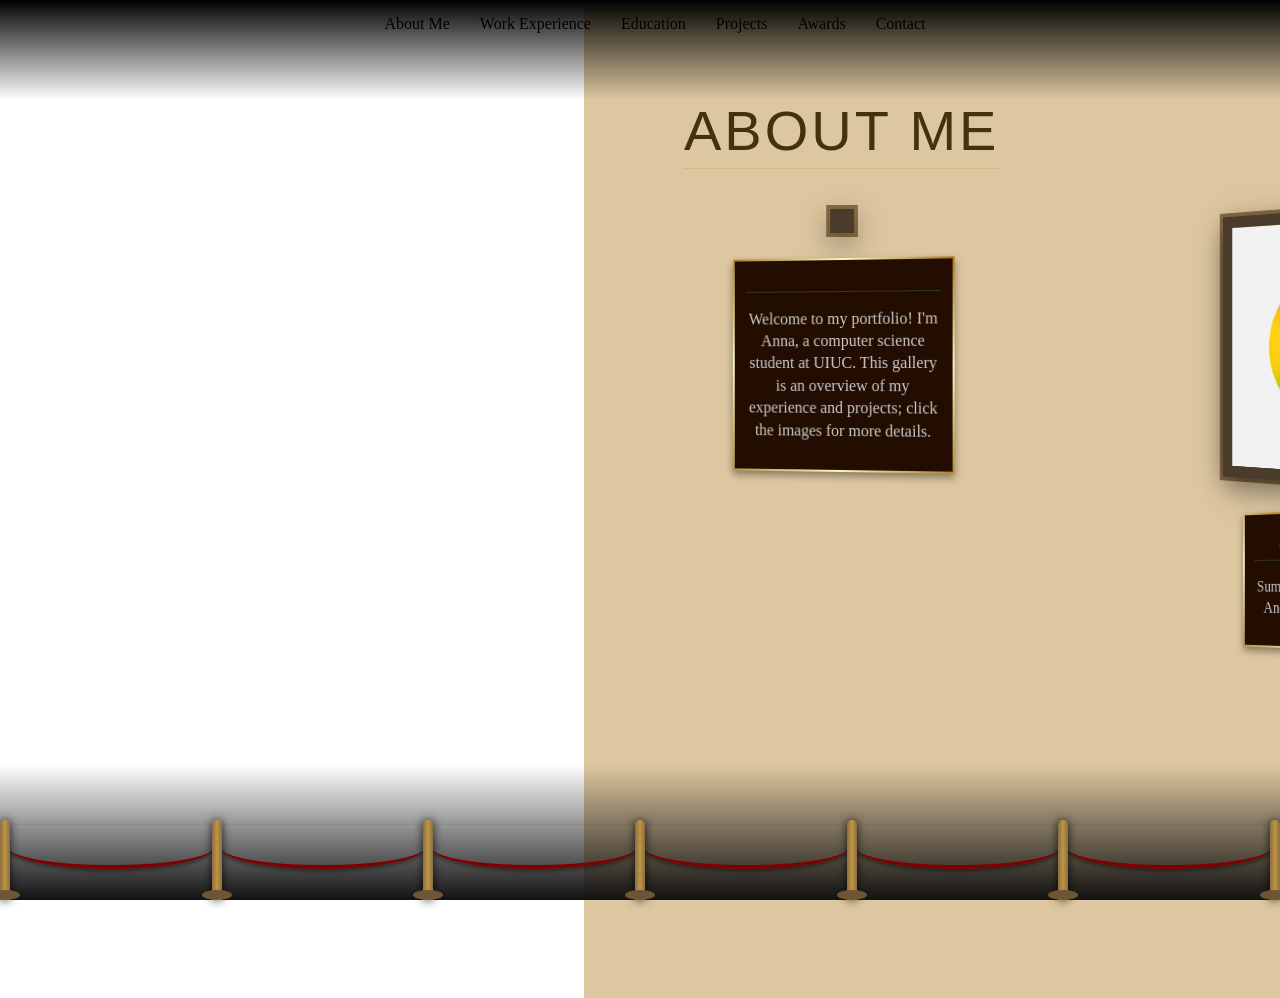
==== index.html @ 4bb99363 "fixed deleted nav bar" ====
<!DOCTYPE html>
<html lang="en">
<head>
    <meta charset="UTF-8">
    <meta name="viewport" content="width=device-width, initial-scale=1.0">
    <title>The Gallery Portfolio</title>
    <style>
        :root {
            /* Monochromatic Wall Color */
            --wall-color: #ddc7a0;
            --floor-color: #2c1900;
            --frame-gold: #bf953f;
            --rope-red: #800000; /* This is now the dynamic variable */
            --text-gold: #332200;
        }

        /* Custom cursor*/
        /* * {
            box-sizing: border-box;
            margin: 0;
            padding: 0;
            cursor: url('src/brush.png') 0 0, auto !important;
        } */

        nav {
            position: fixed;
            top: 0;
            left: 0;
            width: 100%;
            background: linear-gradient(to bottom, rgba(0,0,0,1), transparent);
            padding: 15px;
            z-index: 1000;
            display: flex;
            justify-content: center;
            gap: 30px;
            height: 70px;
        }

        nav a:hover {
            background: radial-gradient(
                ellipse at center, 
                rgba(255, 215, 0, 0.5) 0%, 
                rgba(212, 175, 55, 0.15) 45%, 
                transparent 70%
            );
            transform: scale(1.05);
            opacity: 1;
            border-radius: 50px; 
        }

        /* --- Main Gallery Container --- */
        #gallery-track {
            display: flex;
            flex-direction: row;
            height: 100vh;
            width: max-content; 
            padding-left: 45vw;
            padding-right: 45vw;
        }

        /* --- Section Styling --- */
        .gallery-section {
            display: flex;
            flex-direction: column;
            justify-content: flex-start; 
            align-items: center; 
            
            position: relative;
            padding: 0 100px;
            padding-top: 90px; 
            
            /* UPDATED: Removed gradient for flat monochrome look */
            background-color: var(--wall-color);
            
            height: 100%;
        }

        /* TITLE STYLING */
        .section-floating-title {
            position: relative; 
            margin-bottom: 40px; 
            
            font-size: 3.5rem;
            color: var(--text-gold);
            /* text-shadow: 0 4px 10px rgba(0,0,0,0.9); */
            font-family: 'Impact', sans-serif;
            text-transform: uppercase;
            white-space: nowrap;
            letter-spacing: 3px;
            
            z-index: 2; 
            pointer-events: none;
            opacity: 0.9;
            border-bottom: 1px solid rgba(191, 149, 63, 0.3);
            padding-bottom: 5px;
            flex-shrink: 0; 
        }

        /* --- The Art Piece Container --- */
        .art-group {
            display: flex;
            gap: 120px; 
            position: relative;
            z-index: 1; 
            align-items: flex-start; 
            height: 100%;
        }

        .art-piece {
            display: flex;
            flex-direction: column;
            align-items: center;
            position: relative;
            width: auto; 
            min-width: 220px;
        }

        /* Frame Styling */
        .frame {
            display: inline-block;
            border: 12px solid #4a3b2a; 
            box-shadow: 
                inset 0 0 20px rgba(0,0,0,0.8), 
                0 10px 30px rgba(0,0,0,0.5),   
                0 0 0 4px #8a6e45;            
            background-color: #000;
            /* cursor: pointer; */
            position: relative;
            transform-style: preserve-3d;
            will-change: transform;
            transform: perspective(1000px) rotateY(var(--rot, 0deg));
            transition: transform 0.1s linear; 
        }

        .frame:hover {
            transform: perspective(1000px) rotateY(var(--rot, 0deg)) scale(1.05);
            box-shadow: 0 20px 50px #bf953f, 0 0 0 4px #bf953f; 
            transition: transform 0.3s ease;
        }

        .frame img {
            display: block;
            max-height: 28vh; 
            width: auto;
            max-width: 100%;
            object-fit: cover;
            -webkit-user-drag: none;
        }

        /* Lighting Effect */
        .frame::after {
            content: '';
            position: absolute;
            top: 0; left: 0; right: 0; bottom: 0;
            background: radial-gradient(circle at 50% 30%, rgba(255,255,255,0.1), transparent 70%);
            pointer-events: none;
        }

        /* Plaque Styling */
        .plaque {
            margin-top: 25px;
            background: linear-gradient(45deg, #bf953f, #fcf6ba, #b38728, #fbf5b7, #aa771c);
            padding: 2px;
            width: 220px; 
            box-shadow: 0 4px 8px rgba(0,0,0,0.4);
            transform: perspective(1000px) rotateY(var(--rot, 0deg)); 
            white-space: normal; 
            max-height: 35vh;
            overflow-y: auto;
            scrollbar-width: none; 
        }

        .plaque-inner {
            background-color: #230c00;
            padding: 12px;
            text-align: center;
            min-height: 100%;
        }

        .plaque h3 {
            font-size: 0.85rem;
            color: #d4af37;
            margin-bottom: 8px;
            letter-spacing: 1px;
            border-bottom: 1px solid #333;
            padding-bottom: 5px;
        }

        .plaque p {
            font-size: 1rem;
            color: #ccc;
            line-height: 1.4;
        }

        /* --- Stanchions (Rope Barrier) --- */
        .stanchion-barrier {
            position: fixed;
            bottom: 0;
            left: 0;
            width: 100%;
            height: 15vh; 
            pointer-events: none;
            z-index: 100; 
            background: linear-gradient(to top, #111, transparent);
        }
        
        .rope-container {
            position: absolute;
            bottom: 0;
            left: 0;
            width: 100%;
            height: 100px;
            display: flex;
            justify-content: space-around;
        }

        .post {
            width: 10px;
            height: 80px;
            background: linear-gradient(to right, #8a6e45, #bf953f, #8a6e45);
            margin-top: auto;
            position: relative;
            border-radius: 5px 5px 0 0;
            box-shadow: 0 0 10px rgba(0,0,0,0.8);
        }

        .post::before {
            content: '';
            position: absolute;
            bottom: 0;
            left: -10px;
            width: 30px;
            height: 10px;
            background: #6e5635;
            border-radius: 50%;
        }

        .rope {
            flex-grow: 1;
            height: 40px;
            border-bottom: 4px solid var(--rope-red);
            border-radius: 0 0 50% 50%;
            margin: 0 -2px;
            margin-top: 25px;
            box-shadow: 0 2px 4px rgba(0,0,0,0.5);
            
            transition: border-bottom-color 0.8s ease; 
        }

        .click-hint {
            position: absolute;
            top: -40px;
            background: var(--text-gold);
            color: #ffcc32;
            padding: 5px 12px;
            border-radius: 4px;
            font-size: 0.8rem;
            font-weight: bold;
            text-transform: uppercase;
            box-shadow: 0 4px 15px rgba(0,0,0,0.5);
            white-space: nowrap;
            z-index: 10;
            pointer-events: none;
            animation: bounce 2s infinite;
            opacity: 0;
            transition: opacity 0.8s ease;
            pointer-events: none;
        }

        .click-hint.show {
            opacity: 1;
        }

         
        /* Tip: A little bounce to catch the eye */
        @keyframes bounce {
            0%, 20%, 50%, 80%, 100% {transform: translateY(0);}
            40% {transform: translateY(-10px);}
            60% {transform: translateY(-5px);}
        }

        .fade-out {
            opacity: 0 !important;
        }

    </style>
</head>
<body>

    <nav id="navbar"></nav>

    <div id="gallery-track"></div>

    <div class="stanchion-barrier">
        <div class="rope-container">
            <div class="post"></div><div class="rope"></div>
            <div class="post"></div><div class="rope"></div>
            <div class="post"></div><div class="rope"></div>
            <div class="post"></div><div class="rope"></div>
            <div class="post"></div><div class="rope"></div>
            <div class="post"></div><div class="rope"></div>
            <div class="post"></div>
        </div>
    </div>

<script>
        // DATA CONFIGURATION
        const galleryData = [
            {
                id: 'About me',
                title: 'About Me',
                ropeColor: '#800000',
                items: [
                    { 
                        src: 'src/anna.png', 
                        title: '', 
                        details: 'Welcome to my portfolio! I\'m Anna, a computer science student at UIUC. This gallery is an overview of my experience and projects; click the images for more details.',
                        link: '../index.html' 
                    },
                ]
            },
            {
                id: 'Work',
                title: 'Work Experience',
                ropeColor: '#1e3f66',
                items: [
                    { 
                        src: 'src/google.png', 
                        title: 'Google ASDI Intern', 
                        details: 'Summer 2025. Kotlin, Linux, Android, Jetpack Compose',
                        link: 'work.html#google'
                    },
                    { 
                        src: 'src/luc.png', 
                        title: 'Loyola University Research Intern', 
                        details: 'Summers 2022 and 2024. Python, Linux, Flask, HTML/CSS/JS, Pandas, Git', 
                        link: 'work.html#luc'
                    },
                    { 
                        src: 'src/eths.png', 
                        title: 'Chrome Support Intern', 
                        details: '2021-2024. Chromebook repair, customer service.', 
                        link: 'work.html#chrome'
                    }
                ]
            },
            {
                id: 'Education',
                title: 'Education',
                ropeColor: '#2e8b57', 
                items: [
                    { 
                        src: 'src/siebel.png', 
                        title: 'University of Illinois Urbana-Champaign', 
                        details: 'Expected Graduation May 2028. 3.93 GPA. Relevant courses: Data Structures, Statistics, Linear Algebra, Calculus.', 
                        link: 'education.html#uiuc'
                    },
                    { 
                        src: 'src/eths.png', 
                        title: 'Evanston Township High School', 
                        details: '4.0 GPA. Relevant classes: Computer Science, Cybersecurity, Robotics, Calculus.', 
                        link: 'education.html#eths'
                    }
                ]
            },
            {
                id: 'Projects',
                title: 'Projects',
                ropeColor: '#800080', 
                items: [
                    { 
                        src: 'src/cc.png', 
                        title: 'Google Calling Card', 
                        details: 'Intern Project. Kotlin, Jetpack Compose, Design Docs, Data Services, State Management.', 
                        link: 'projects.html#google'
                    },
                    { 
                        src: 'src/photostrip.png', 
                        title: 'pAInt me a picture photobooth', 
                        details: 'Project for UIUC\'s annual engineering fair on behalf of Alpha Omega Epsilon. Python, Streamlit, Vertex API.', 
                        link: 'projects.html#photobooth'
                    },
                    { 
                        src: 'src/louvre.png', 
                        title: 'Louvre CTF Challenge', 
                        details: 'Group project for a course. Python, Flask, Linux, Git.', 
                        link: 'projects.html#ctf'
                    },
                    { 
                        src: 'src/vxv.png', 
                        title: 'HSHacks Winning Submission', 
                        details: 'Hackathon project. HTML, CSS, JS, Google Apps Script.', 
                        link: 'projects.html#hshacks'
                    },
                    { 
                        src: 'src/beans.png', 
                        title: 'Castor Bean Counter', 
                        details: 'Project in collaboration with a nonprofit. Python, various LLM APIs, Google Sheets scripts', 
                        link: 'projects.html#beans'
                    },
                    { 
                        src: 'src/asgard.png', 
                        title: 'Asgard', 
                        details: 'Project for my Loyola Chicago research internship. Python, Flask, HTML, CSS, JS.', 
                        link: 'projects.html#asgard'
                    },
                    { 
                        src: 'src/124.png', 
                        title: 'CS 124 Project', 
                        details: 'Project for my intro CS course. Kotlin, Android Studio.', 
                        link: 'projects.html#124'
                    },
                    { 
                        src: 'src/128.png', 
                        title: 'CS 128 Projects', 
                        details: 'Projects for my intro CS II course. C++.', 
                        link: 'projects.html#128'
                    },
                    { 
                        src: 'src/maze.gif', 
                        title: 'CS 225 Projects', 
                        details: 'Projects for my data structures course. C++.', 
                        link: 'projects.html#225'
                    },
                    { 
                        src: 'src/evolution.gif', 
                        title: 'AI Projects', 
                        details: 'Solo projects for fun. Python.', 
                        link: 'projects.html#ai'
                    }
                ]
            },
            
            {
                id: 'Awards',
                title: 'Awards',
                ropeColor: '#FFFF00', 
                items: [
                    { 
                        src: 'src/nmsc.png', 
                        title: 'National Merit Scholar', 
                        details: 'Awarded to ~0.5% of high school seniors each year', 
                        link: 'awards.html#nmsc'
                    },
                    { 
                        src: 'src/grainger.png', 
                        title: 'James Scholar', 
                        details: 'Selected for the Honors Program within UIUC\'s Grainger College of Engineering.', 
                        link: 'awards.html#james'
                    },
                    { 
                        src: 'src/NCSF.png', 
                        title: 'National Cyber Scholar with Honors', 
                        details: 'National award for cybersecurity talent.', 
                        link: 'awards.html#cyberscholar'
                    },
                    { 
                        src: 'src/vxv.png', 
                        title: 'HsHacks Winner', 
                        details: 'Won a hackathon.', 
                        link: 'awards.html#hshacks'
                    },
                    { 
                        src: 'src/iss.png', 
                        title: 'Illinois State Scholar', 
                        details: 'Selected as an Illinois State Scholar.', 
                        link: 'awards.html#iss'
                    },
                    { 
                        src: 'src/grainger.png', 
                        title: 'Matthews Scholar', 
                        details: 'A UIUC award and scholarship awarded to incoming students.', 
                        link: 'awards.html#ms'
                    },
                    { 
                        src: 'src/desmos.png', 
                        title: 'Desmos Global Graphing Art Contest Finalist', 
                        details: 'Selected out of 10,000 entries for my blending of math and art.', 
                        link: 'awards.html#desmos'
                    },
                    { 
                        src: 'src/naqt.png', 
                        title: 'Social Science and Art History Knowledge', 
                        details: 'Ranked top 20 in the country for social science and visual art by National Academic Quiz Tournaments.', 
                        link: 'awards.html#naqt'
                    },
                ]
            },
            {
                id: 'Contact',
                title: 'Contact',
                ropeColor: '#FF5F05',
                items: [
                    { 
                        src: 'src/email.png',
                        title: 'Email', 
                        details: 'Feel free to reach out for opportunities or collaborations at annacg4@illinois.edu', 
                        link: 'mailto:annacg4@illinois.edu' 
                    },
                    { 
                        src: 'src/linkedin.png',
                        title: 'LinkedIn', 
                        details: 'Connect with me on LinkedIn!', 
                        link: 'https://www.linkedin.com/in/anna-grigorescu' 
                    }
                ]
            },
        ];

        // BUILDER LOGIC
        const track = document.getElementById('gallery-track');
        const navbar = document.getElementById('navbar');

        galleryData.forEach(section => {
            // Navbar Link
            const link = document.createElement('a');
            link.innerText = section.title;
            link.onclick = () => document.getElementById(section.id).scrollIntoView({ behavior: 'smooth' });
            navbar.appendChild(link);

            // Section Container
            const sectionDiv = document.createElement('div');
            sectionDiv.className = 'gallery-section';
            sectionDiv.id = section.id;

            // Title
            const floatTitle = document.createElement('div');
            floatTitle.className = 'section-floating-title';
            floatTitle.innerText = section.title;
            sectionDiv.appendChild(floatTitle);

            // Art Container
            const artGroup = document.createElement('div');
            artGroup.className = 'art-group';
            section.items.forEach((item, index) => {
                const artPiece = document.createElement('div');
                artPiece.className = 'art-piece';

                const isExternal = item.link.startsWith('http') || item.link.startsWith('mailto');
                const finalHref = isExternal ? item.link : `details/${item.link}`;
                const target = isExternal ? 'target="_blank"' : '';

                let hintHTML = '';
                if (section.id !== 'About me' && section.id !== 'Contact' && index === 0) {
                    hintHTML = `<div class="click-hint section-hint">Click for details!</div>`;
                }

                artPiece.innerHTML = `
                    <a href="${finalHref}" ${target} class="frame">
                        ${hintHTML}
                        <img src="${item.src}" alt="${item.title}">
                    </a>
                    <div class="plaque">
                        <div class="plaque-inner">
                            <h3>${item.title}</h3>
                            <p>${item.details}</p>
                        </div>
                    </div>
                `;
                artGroup.appendChild(artPiece);
            });
            sectionDiv.appendChild(artGroup);
            track.appendChild(sectionDiv);
        });

        // 3D TILT & COLOR CHANGE ANIMATION LOOP
        function animateGallery() {
            const tiltElements = document.querySelectorAll('.frame, .plaque');
            const sections = document.querySelectorAll('.gallery-section');
            const center = window.innerWidth / 2;

            // 1. Handle Tilt
            tiltElements.forEach(el => {
                const rect = el.getBoundingClientRect();
                const elCenter = rect.left + rect.width / 2;
                const dist = elCenter - center;
                
                let rotation = dist / 25;
                rotation = Math.max(-45, Math.min(45, rotation));
                const finalRot = rotation * -1;

                el.style.setProperty('--rot', `${finalRot}deg`);
            });

            // 2. Handle Rope Color Change
            sections.forEach(section => {
                const rect = section.getBoundingClientRect();
                if (rect.left <= center && rect.right >= center) {
                    const sectionData = galleryData.find(d => d.id === section.id);
                    if (sectionData && sectionData.ropeColor) {
                        document.documentElement.style.setProperty('--rope-red', sectionData.ropeColor);
                    }
                }
            });

            requestAnimationFrame(animateGallery);
        }

        animateGallery();

        let isScrolling;
        let fadeOutTimer; // New timer to handle the disappearance

        function handleHintVisibility() {
            const allHints = document.querySelectorAll('.section-hint');
            
            // 1. Hide everything immediately as soon as the user moves
            allHints.forEach(hint => hint.classList.remove('show'));
            
            window.clearTimeout(isScrolling);
            window.clearTimeout(fadeOutTimer); // Clear the disappearance timer

            // 2. Wait for the user to stop scrolling
            isScrolling = setTimeout(() => {
                const center = window.innerWidth / 2;
                const sections = document.querySelectorAll('.gallery-section');

                sections.forEach(section => {
                    const rect = section.getBoundingClientRect();
                    if (rect.left <= center && rect.right >= center) {
                        const hint = section.querySelector('.section-hint');
                        if (hint) {
                            // 3. Show the hint
                            hint.classList.add('show');

                            // 4. Set a timer to make it go away after 2.5 seconds
                            fadeOutTimer = setTimeout(() => {
                                hint.classList.remove('show');
                            }, 2500); 
                        }
                    }
                });
            }, 500); 
        }

        // Keep the event listener at the bottom
        window.addEventListener('scroll', handleHintVisibility, { passive: true });

    </script>
</body>
</html>
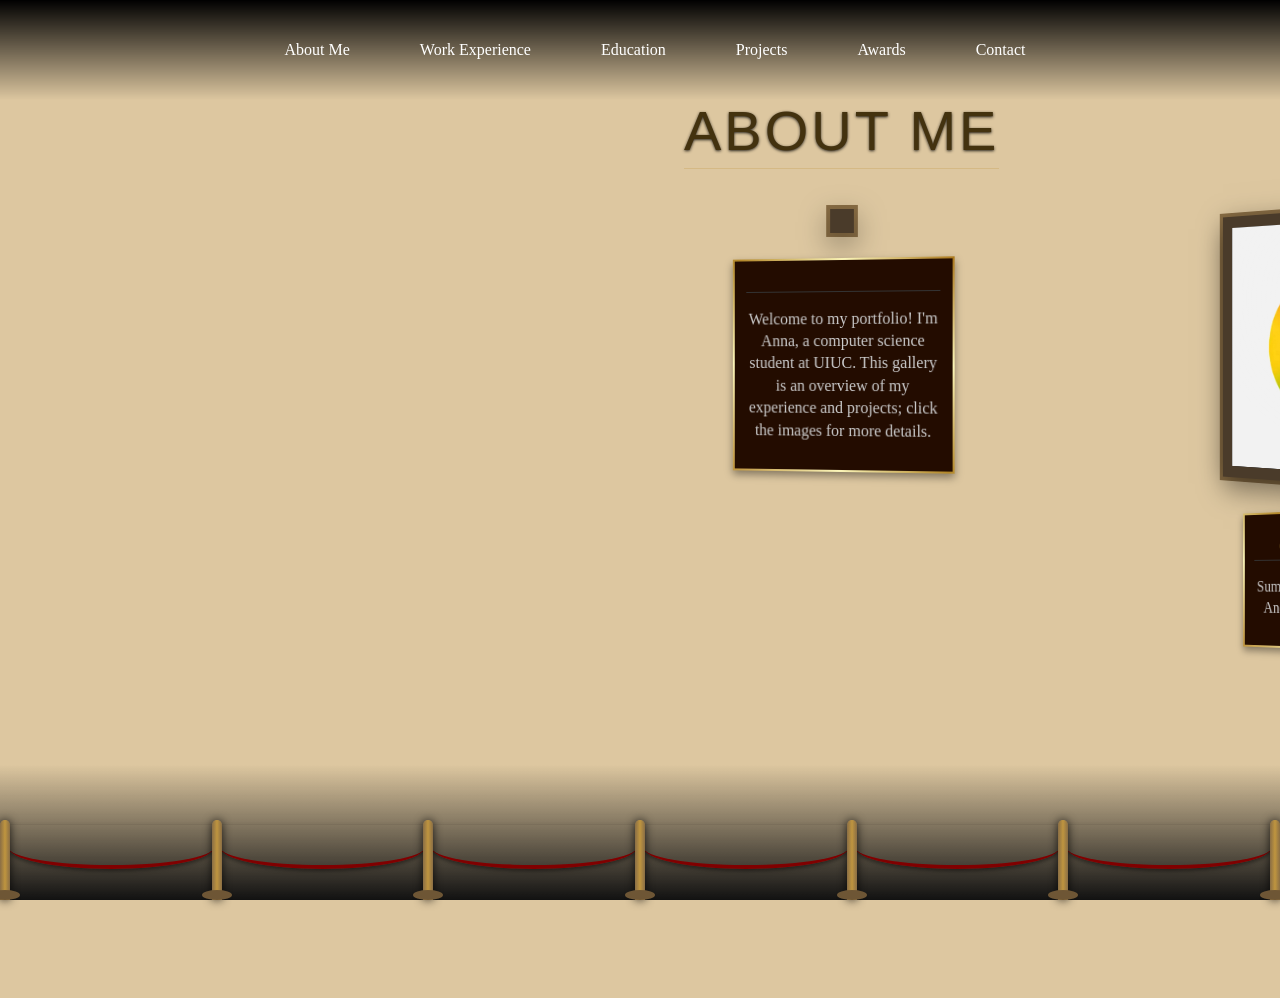
==== commit e6d2e76a: "Fixed background" ====
--- a/index.html
+++ b/index.html
@@ -3,24 +3,18 @@
 <head>
     <meta charset="UTF-8">
     <meta name="viewport" content="width=device-width, initial-scale=1.0">
-    <title>The Gallery Portfolio</title>
+    <title>Anna's Portfolio</title>
     <style>
         :root {
-            /* Monochromatic Wall Color */
             --wall-color: #ddc7a0;
             --floor-color: #2c1900;
             --frame-gold: #bf953f;
-            --rope-red: #800000; /* This is now the dynamic variable */
+            --rope-red: #800000;
             --text-gold: #332200;
         }
-
-        /* Custom cursor*/
-        /* * {
-            box-sizing: border-box;
-            margin: 0;
-            padding: 0;
-            cursor: url('src/brush.png') 0 0, auto !important;
-        } */
+        body, html {
+            background-color: var(--wall-color); 
+        }
 
         nav {
             position: fixed;
@@ -35,16 +29,29 @@
             gap: 30px;
             height: 70px;
         }
+        nav a {
+            text-decoration: none;
+            color: white;
+            
+            display: inline-flex;
+            align-items: center;
+            justify-content: center;
+            
+            /* 2. Add equal padding to define the hover area */
+            padding: 10px 20px;
+            
+            /* 3. Smooth transition for the effect */
+            transition: all 0.3s ease;
+        }
 
         nav a:hover {
             background: radial-gradient(
                 ellipse at center, 
-                rgba(255, 215, 0, 0.5) 0%, 
-                rgba(212, 175, 55, 0.15) 45%, 
+                rgba(255, 215, 0, 0.4) 0%, 
+                rgba(212, 175, 55, 0.1) 50%, 
                 transparent 70%
             );
             transform: scale(1.05);
-            opacity: 1;
             border-radius: 50px; 
         }
 
@@ -82,7 +89,7 @@
             
             font-size: 3.5rem;
             color: var(--text-gold);
-            /* text-shadow: 0 4px 10px rgba(0,0,0,0.9); */
+            text-shadow: 0 1px 3px rgba(0,0,0,0.9);
             font-family: 'Impact', sans-serif;
             text-transform: uppercase;
             white-space: nowrap;
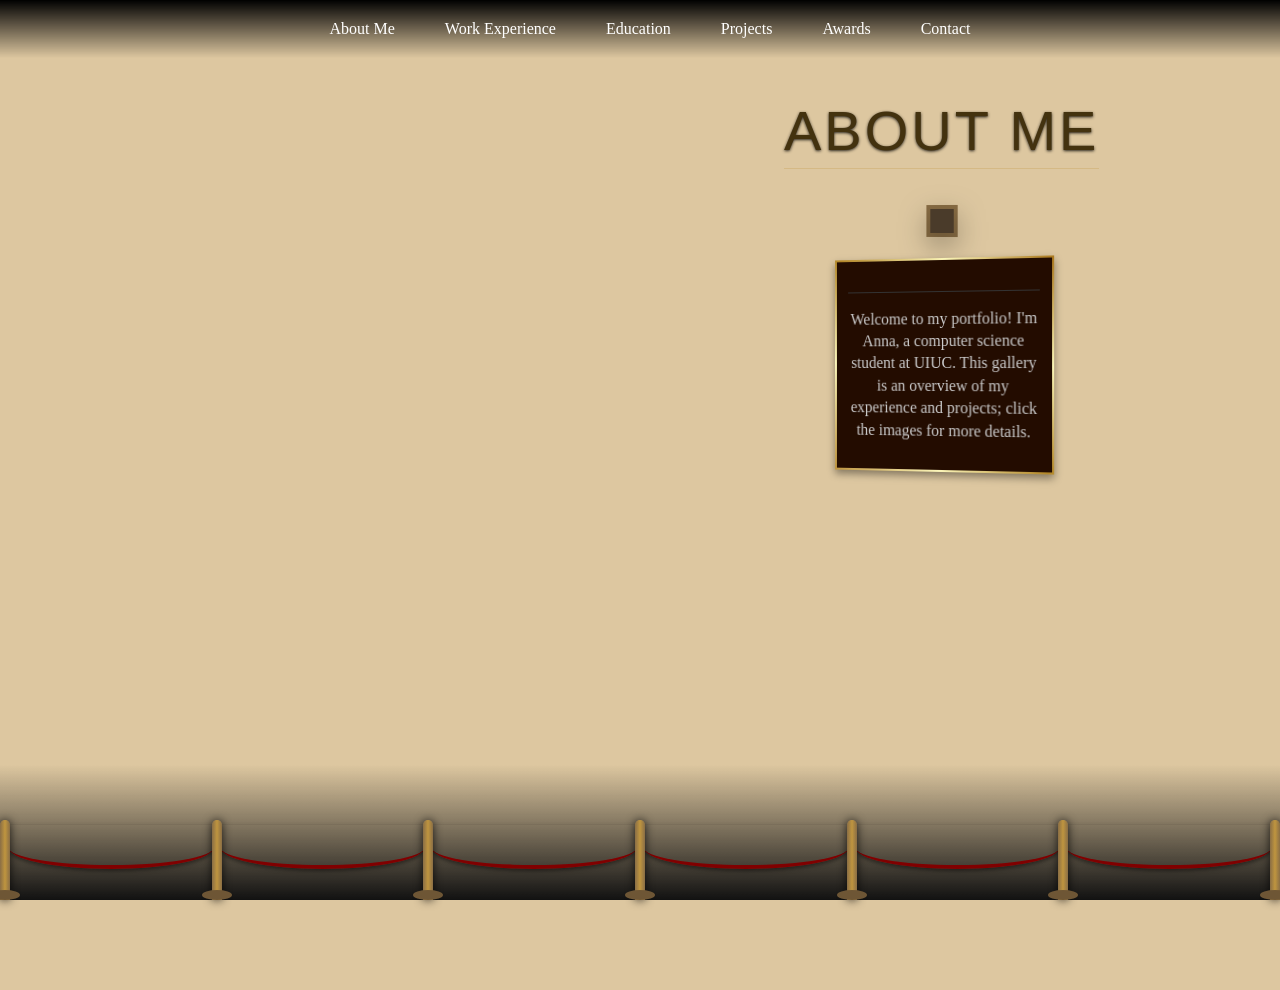
==== commit 281e2854: "Made mobile-friendly" ====
--- a/index.html
+++ b/index.html
@@ -13,21 +13,23 @@
             --text-gold: #332200;
         }
         body, html {
+            overflow-y: hidden;
             background-color: var(--wall-color); 
         }
 
         nav {
+            gap: 10px;
+            padding: 10px;
+            height: auto;
+            flex-wrap: wrap;
             position: fixed;
             top: 0;
             left: 0;
             width: 100%;
             background: linear-gradient(to bottom, rgba(0,0,0,1), transparent);
-            padding: 15px;
             z-index: 1000;
             display: flex;
             justify-content: center;
-            gap: 30px;
-            height: 70px;
         }
         nav a {
             text-decoration: none;
@@ -73,7 +75,7 @@
             align-items: center; 
             
             position: relative;
-            padding: 0 100px;
+            padding: 0 200px;
             padding-top: 90px; 
             
             /* UPDATED: Removed gradient for flat monochrome look */
@@ -86,6 +88,7 @@
         .section-floating-title {
             position: relative; 
             margin-bottom: 40px; 
+            align-self: flex-start;
             
             font-size: 3.5rem;
             color: var(--text-gold);
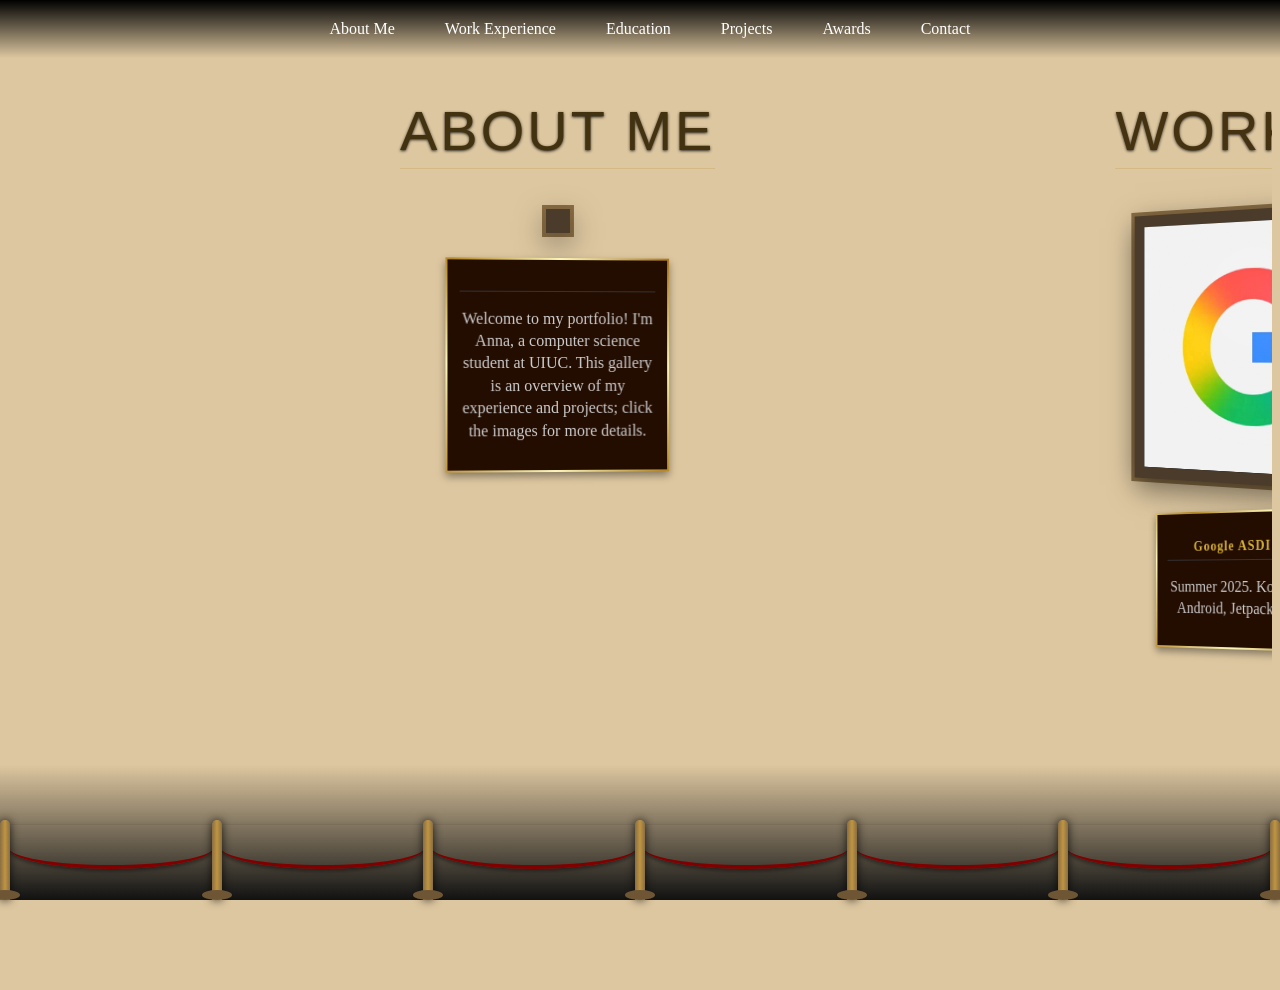
==== commit 8520f590: "custom cursors" ====
--- a/index.html
+++ b/index.html
@@ -13,8 +13,13 @@
             --text-gold: #332200;
         }
         body, html {
+            cursor: url('src/splatter.png'), auto;
             overflow-y: hidden;
             background-color: var(--wall-color); 
+        }
+        nav a:hover, 
+        .frame:hover {
+            cursor: url('src/brush.png'), auto;
         }
 
         nav {
@@ -34,15 +39,10 @@
         nav a {
             text-decoration: none;
             color: white;
-            
             display: inline-flex;
             align-items: center;
             justify-content: center;
-            
-            /* 2. Add equal padding to define the hover area */
             padding: 10px 20px;
-            
-            /* 3. Smooth transition for the effect */
             transition: all 0.3s ease;
         }
 
@@ -57,17 +57,15 @@
             border-radius: 50px; 
         }
 
-        /* --- Main Gallery Container --- */
         #gallery-track {
             display: flex;
             flex-direction: row;
             height: 100vh;
             width: max-content; 
-            padding-left: 45vw;
+            padding-left: 15vw;
             padding-right: 45vw;
         }
 
-        /* --- Section Styling --- */
         .gallery-section {
             display: flex;
             flex-direction: column;
@@ -77,14 +75,11 @@
             position: relative;
             padding: 0 200px;
             padding-top: 90px; 
-            
-            /* UPDATED: Removed gradient for flat monochrome look */
             background-color: var(--wall-color);
             
             height: 100%;
         }
 
-        /* TITLE STYLING */
         .section-floating-title {
             position: relative; 
             margin-bottom: 40px; 
@@ -106,7 +101,6 @@
             flex-shrink: 0; 
         }
 
-        /* --- The Art Piece Container --- */
         .art-group {
             display: flex;
             gap: 120px; 
@@ -125,7 +119,6 @@
             min-width: 220px;
         }
 
-        /* Frame Styling */
         .frame {
             display: inline-block;
             border: 12px solid #4a3b2a; 
@@ -134,7 +127,6 @@
                 0 10px 30px rgba(0,0,0,0.5),   
                 0 0 0 4px #8a6e45;            
             background-color: #000;
-            /* cursor: pointer; */
             position: relative;
             transform-style: preserve-3d;
             will-change: transform;
@@ -157,7 +149,6 @@
             -webkit-user-drag: none;
         }
 
-        /* Lighting Effect */
         .frame::after {
             content: '';
             position: absolute;
@@ -166,7 +157,6 @@
             pointer-events: none;
         }
 
-        /* Plaque Styling */
         .plaque {
             margin-top: 25px;
             background: linear-gradient(45deg, #bf953f, #fcf6ba, #b38728, #fbf5b7, #aa771c);
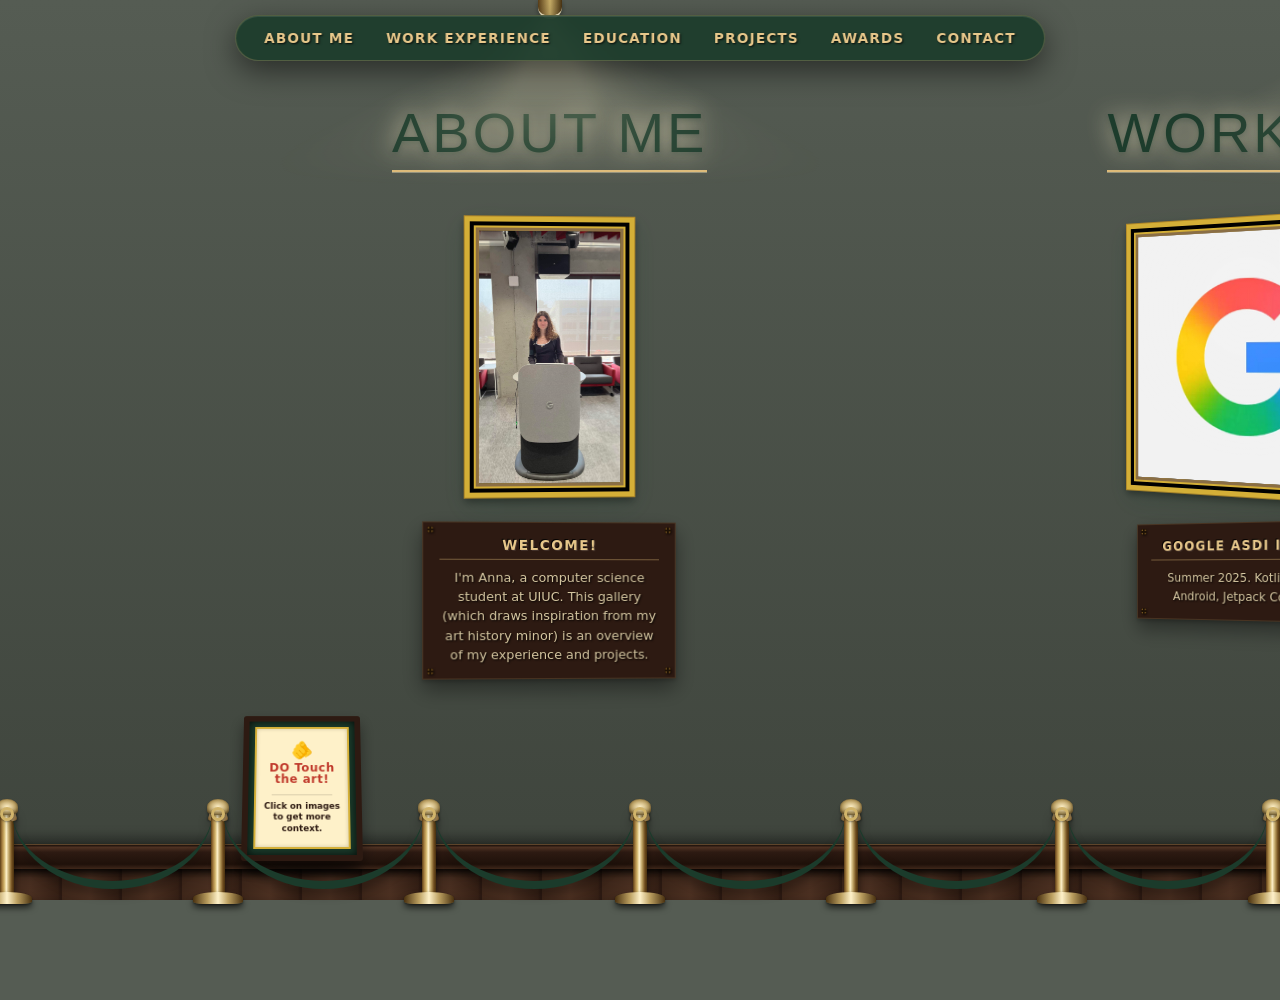
==== commit 6e4de6e7: "Major update" ====
--- a/index.html
+++ b/index.html
@@ -1,289 +1,22 @@
 <!DOCTYPE html>
 <html lang="en">
 <head>
+    <!-- Google tag (gtag.js) -->
+    <script async src="https://www.googletagmanager.com/gtag/js?id=G-HE9PLH3M26"></script>
+    <script>
+        window.dataLayer = window.dataLayer || [];
+        function gtag(){dataLayer.push(arguments);}
+        gtag('js', new Date());
+        gtag('config', 'G-HE9PLH3M26');
+    </script>
+    <link rel="icon" type="image/svg+xml" href="src/favicon.svg">
     <meta charset="UTF-8">
     <meta name="viewport" content="width=device-width, initial-scale=1.0">
     <title>Anna's Portfolio</title>
-    <style>
-        :root {
-            --wall-color: #ddc7a0;
-            --floor-color: #2c1900;
-            --frame-gold: #bf953f;
-            --rope-red: #800000;
-            --text-gold: #332200;
-        }
-        body, html {
-            cursor: url('src/splatter.png'), auto;
-            overflow-y: hidden;
-            background-color: var(--wall-color); 
-        }
-        nav a:hover, 
-        .frame:hover {
-            cursor: url('src/brush.png'), auto;
-        }
-
-        nav {
-            gap: 10px;
-            padding: 10px;
-            height: auto;
-            flex-wrap: wrap;
-            position: fixed;
-            top: 0;
-            left: 0;
-            width: 100%;
-            background: linear-gradient(to bottom, rgba(0,0,0,1), transparent);
-            z-index: 1000;
-            display: flex;
-            justify-content: center;
-        }
-        nav a {
-            text-decoration: none;
-            color: white;
-            display: inline-flex;
-            align-items: center;
-            justify-content: center;
-            padding: 10px 20px;
-            transition: all 0.3s ease;
-        }
-
-        nav a:hover {
-            background: radial-gradient(
-                ellipse at center, 
-                rgba(255, 215, 0, 0.4) 0%, 
-                rgba(212, 175, 55, 0.1) 50%, 
-                transparent 70%
-            );
-            transform: scale(1.05);
-            border-radius: 50px; 
-        }
-
-        #gallery-track {
-            display: flex;
-            flex-direction: row;
-            height: 100vh;
-            width: max-content; 
-            padding-left: 15vw;
-            padding-right: 45vw;
-        }
-
-        .gallery-section {
-            display: flex;
-            flex-direction: column;
-            justify-content: flex-start; 
-            align-items: center; 
-            
-            position: relative;
-            padding: 0 200px;
-            padding-top: 90px; 
-            background-color: var(--wall-color);
-            
-            height: 100%;
-        }
-
-        .section-floating-title {
-            position: relative; 
-            margin-bottom: 40px; 
-            align-self: flex-start;
-            
-            font-size: 3.5rem;
-            color: var(--text-gold);
-            text-shadow: 0 1px 3px rgba(0,0,0,0.9);
-            font-family: 'Impact', sans-serif;
-            text-transform: uppercase;
-            white-space: nowrap;
-            letter-spacing: 3px;
-            
-            z-index: 2; 
-            pointer-events: none;
-            opacity: 0.9;
-            border-bottom: 1px solid rgba(191, 149, 63, 0.3);
-            padding-bottom: 5px;
-            flex-shrink: 0; 
-        }
-
-        .art-group {
-            display: flex;
-            gap: 120px; 
-            position: relative;
-            z-index: 1; 
-            align-items: flex-start; 
-            height: 100%;
-        }
-
-        .art-piece {
-            display: flex;
-            flex-direction: column;
-            align-items: center;
-            position: relative;
-            width: auto; 
-            min-width: 220px;
-        }
-
-        .frame {
-            display: inline-block;
-            border: 12px solid #4a3b2a; 
-            box-shadow: 
-                inset 0 0 20px rgba(0,0,0,0.8), 
-                0 10px 30px rgba(0,0,0,0.5),   
-                0 0 0 4px #8a6e45;            
-            background-color: #000;
-            position: relative;
-            transform-style: preserve-3d;
-            will-change: transform;
-            transform: perspective(1000px) rotateY(var(--rot, 0deg));
-            transition: transform 0.1s linear; 
-        }
-
-        .frame:hover {
-            transform: perspective(1000px) rotateY(var(--rot, 0deg)) scale(1.05);
-            box-shadow: 0 20px 50px #bf953f, 0 0 0 4px #bf953f; 
-            transition: transform 0.3s ease;
-        }
-
-        .frame img {
-            display: block;
-            max-height: 28vh; 
-            width: auto;
-            max-width: 100%;
-            object-fit: cover;
-            -webkit-user-drag: none;
-        }
-
-        .frame::after {
-            content: '';
-            position: absolute;
-            top: 0; left: 0; right: 0; bottom: 0;
-            background: radial-gradient(circle at 50% 30%, rgba(255,255,255,0.1), transparent 70%);
-            pointer-events: none;
-        }
-
-        .plaque {
-            margin-top: 25px;
-            background: linear-gradient(45deg, #bf953f, #fcf6ba, #b38728, #fbf5b7, #aa771c);
-            padding: 2px;
-            width: 220px; 
-            box-shadow: 0 4px 8px rgba(0,0,0,0.4);
-            transform: perspective(1000px) rotateY(var(--rot, 0deg)); 
-            white-space: normal; 
-            max-height: 35vh;
-            overflow-y: auto;
-            scrollbar-width: none; 
-        }
-
-        .plaque-inner {
-            background-color: #230c00;
-            padding: 12px;
-            text-align: center;
-            min-height: 100%;
-        }
-
-        .plaque h3 {
-            font-size: 0.85rem;
-            color: #d4af37;
-            margin-bottom: 8px;
-            letter-spacing: 1px;
-            border-bottom: 1px solid #333;
-            padding-bottom: 5px;
-        }
-
-        .plaque p {
-            font-size: 1rem;
-            color: #ccc;
-            line-height: 1.4;
-        }
-
-        /* --- Stanchions (Rope Barrier) --- */
-        .stanchion-barrier {
-            position: fixed;
-            bottom: 0;
-            left: 0;
-            width: 100%;
-            height: 15vh; 
-            pointer-events: none;
-            z-index: 100; 
-            background: linear-gradient(to top, #111, transparent);
-        }
-        
-        .rope-container {
-            position: absolute;
-            bottom: 0;
-            left: 0;
-            width: 100%;
-            height: 100px;
-            display: flex;
-            justify-content: space-around;
-        }
-
-        .post {
-            width: 10px;
-            height: 80px;
-            background: linear-gradient(to right, #8a6e45, #bf953f, #8a6e45);
-            margin-top: auto;
-            position: relative;
-            border-radius: 5px 5px 0 0;
-            box-shadow: 0 0 10px rgba(0,0,0,0.8);
-        }
-
-        .post::before {
-            content: '';
-            position: absolute;
-            bottom: 0;
-            left: -10px;
-            width: 30px;
-            height: 10px;
-            background: #6e5635;
-            border-radius: 50%;
-        }
-
-        .rope {
-            flex-grow: 1;
-            height: 40px;
-            border-bottom: 4px solid var(--rope-red);
-            border-radius: 0 0 50% 50%;
-            margin: 0 -2px;
-            margin-top: 25px;
-            box-shadow: 0 2px 4px rgba(0,0,0,0.5);
-            
-            transition: border-bottom-color 0.8s ease; 
-        }
-
-        .click-hint {
-            position: absolute;
-            top: -40px;
-            background: var(--text-gold);
-            color: #ffcc32;
-            padding: 5px 12px;
-            border-radius: 4px;
-            font-size: 0.8rem;
-            font-weight: bold;
-            text-transform: uppercase;
-            box-shadow: 0 4px 15px rgba(0,0,0,0.5);
-            white-space: nowrap;
-            z-index: 10;
-            pointer-events: none;
-            animation: bounce 2s infinite;
-            opacity: 0;
-            transition: opacity 0.8s ease;
-            pointer-events: none;
-        }
-
-        .click-hint.show {
-            opacity: 1;
-        }
-
-         
-        /* Tip: A little bounce to catch the eye */
-        @keyframes bounce {
-            0%, 20%, 50%, 80%, 100% {transform: translateY(0);}
-            40% {transform: translateY(-10px);}
-            60% {transform: translateY(-5px);}
-        }
-
-        .fade-out {
-            opacity: 0 !important;
-        }
-
-    </style>
+    <!-- Link to external stylesheet -->
+    <link rel="stylesheet" href="style.css">
+    <!-- Link to external script (deferred to run after HTML parses) -->
+    <script src="script.js" defer></script>
 </head>
 <body>
 
@@ -293,349 +26,15 @@
 
     <div class="stanchion-barrier">
         <div class="rope-container">
-            <div class="post"></div><div class="rope"></div>
-            <div class="post"></div><div class="rope"></div>
-            <div class="post"></div><div class="rope"></div>
-            <div class="post"></div><div class="rope"></div>
-            <div class="post"></div><div class="rope"></div>
-            <div class="post"></div><div class="rope"></div>
-            <div class="post"></div>
+            <div class="post"><div class="post-base"></div></div><div class="rope"></div>
+            <div class="post"><div class="post-base"></div></div><div class="rope"></div>
+            <div class="post"><div class="post-base"></div></div><div class="rope"></div>
+            <div class="post"><div class="post-base"></div></div><div class="rope"></div>
+            <div class="post"><div class="post-base"></div></div><div class="rope"></div>
+            <div class="post"><div class="post-base"></div></div><div class="rope"></div>
+            <div class="post"><div class="post-base"></div></div>
         </div>
     </div>
 
-<script>
-        // DATA CONFIGURATION
-        const galleryData = [
-            {
-                id: 'About me',
-                title: 'About Me',
-                ropeColor: '#800000',
-                items: [
-                    { 
-                        src: 'src/anna.png', 
-                        title: '', 
-                        details: 'Welcome to my portfolio! I\'m Anna, a computer science student at UIUC. This gallery is an overview of my experience and projects; click the images for more details.',
-                        link: '../index.html' 
-                    },
-                ]
-            },
-            {
-                id: 'Work',
-                title: 'Work Experience',
-                ropeColor: '#1e3f66',
-                items: [
-                    { 
-                        src: 'src/google.png', 
-                        title: 'Google ASDI Intern', 
-                        details: 'Summer 2025. Kotlin, Linux, Android, Jetpack Compose',
-                        link: 'work.html#google'
-                    },
-                    { 
-                        src: 'src/luc.png', 
-                        title: 'Loyola University Research Intern', 
-                        details: 'Summers 2022 and 2024. Python, Linux, Flask, HTML/CSS/JS, Pandas, Git', 
-                        link: 'work.html#luc'
-                    },
-                    { 
-                        src: 'src/eths.png', 
-                        title: 'Chrome Support Intern', 
-                        details: '2021-2024. Chromebook repair, customer service.', 
-                        link: 'work.html#chrome'
-                    }
-                ]
-            },
-            {
-                id: 'Education',
-                title: 'Education',
-                ropeColor: '#2e8b57', 
-                items: [
-                    { 
-                        src: 'src/siebel.png', 
-                        title: 'University of Illinois Urbana-Champaign', 
-                        details: 'Expected Graduation May 2028. 3.93 GPA. Relevant courses: Data Structures, Statistics, Linear Algebra, Calculus.', 
-                        link: 'education.html#uiuc'
-                    },
-                    { 
-                        src: 'src/eths.png', 
-                        title: 'Evanston Township High School', 
-                        details: '4.0 GPA. Relevant classes: Computer Science, Cybersecurity, Robotics, Calculus.', 
-                        link: 'education.html#eths'
-                    }
-                ]
-            },
-            {
-                id: 'Projects',
-                title: 'Projects',
-                ropeColor: '#800080', 
-                items: [
-                    { 
-                        src: 'src/cc.png', 
-                        title: 'Google Calling Card', 
-                        details: 'Intern Project. Kotlin, Jetpack Compose, Design Docs, Data Services, State Management.', 
-                        link: 'projects.html#google'
-                    },
-                    { 
-                        src: 'src/photostrip.png', 
-                        title: 'pAInt me a picture photobooth', 
-                        details: 'Project for UIUC\'s annual engineering fair on behalf of Alpha Omega Epsilon. Python, Streamlit, Vertex API.', 
-                        link: 'projects.html#photobooth'
-                    },
-                    { 
-                        src: 'src/louvre.png', 
-                        title: 'Louvre CTF Challenge', 
-                        details: 'Group project for a course. Python, Flask, Linux, Git.', 
-                        link: 'projects.html#ctf'
-                    },
-                    { 
-                        src: 'src/vxv.png', 
-                        title: 'HSHacks Winning Submission', 
-                        details: 'Hackathon project. HTML, CSS, JS, Google Apps Script.', 
-                        link: 'projects.html#hshacks'
-                    },
-                    { 
-                        src: 'src/beans.png', 
-                        title: 'Castor Bean Counter', 
-                        details: 'Project in collaboration with a nonprofit. Python, various LLM APIs, Google Sheets scripts', 
-                        link: 'projects.html#beans'
-                    },
-                    { 
-                        src: 'src/asgard.png', 
-                        title: 'Asgard', 
-                        details: 'Project for my Loyola Chicago research internship. Python, Flask, HTML, CSS, JS.', 
-                        link: 'projects.html#asgard'
-                    },
-                    { 
-                        src: 'src/124.png', 
-                        title: 'CS 124 Project', 
-                        details: 'Project for my intro CS course. Kotlin, Android Studio.', 
-                        link: 'projects.html#124'
-                    },
-                    { 
-                        src: 'src/128.png', 
-                        title: 'CS 128 Projects', 
-                        details: 'Projects for my intro CS II course. C++.', 
-                        link: 'projects.html#128'
-                    },
-                    { 
-                        src: 'src/maze.gif', 
-                        title: 'CS 225 Projects', 
-                        details: 'Projects for my data structures course. C++.', 
-                        link: 'projects.html#225'
-                    },
-                    { 
-                        src: 'src/evolution.gif', 
-                        title: 'AI Projects', 
-                        details: 'Solo projects for fun. Python.', 
-                        link: 'projects.html#ai'
-                    }
-                ]
-            },
-            
-            {
-                id: 'Awards',
-                title: 'Awards',
-                ropeColor: '#FFFF00', 
-                items: [
-                    { 
-                        src: 'src/nmsc.png', 
-                        title: 'National Merit Scholar', 
-                        details: 'Awarded to ~0.5% of high school seniors each year', 
-                        link: 'awards.html#nmsc'
-                    },
-                    { 
-                        src: 'src/grainger.png', 
-                        title: 'James Scholar', 
-                        details: 'Selected for the Honors Program within UIUC\'s Grainger College of Engineering.', 
-                        link: 'awards.html#james'
-                    },
-                    { 
-                        src: 'src/NCSF.png', 
-                        title: 'National Cyber Scholar with Honors', 
-                        details: 'National award for cybersecurity talent.', 
-                        link: 'awards.html#cyberscholar'
-                    },
-                    { 
-                        src: 'src/vxv.png', 
-                        title: 'HsHacks Winner', 
-                        details: 'Won a hackathon.', 
-                        link: 'awards.html#hshacks'
-                    },
-                    { 
-                        src: 'src/iss.png', 
-                        title: 'Illinois State Scholar', 
-                        details: 'Selected as an Illinois State Scholar.', 
-                        link: 'awards.html#iss'
-                    },
-                    { 
-                        src: 'src/grainger.png', 
-                        title: 'Matthews Scholar', 
-                        details: 'A UIUC award and scholarship awarded to incoming students.', 
-                        link: 'awards.html#ms'
-                    },
-                    { 
-                        src: 'src/desmos.png', 
-                        title: 'Desmos Global Graphing Art Contest Finalist', 
-                        details: 'Selected out of 10,000 entries for my blending of math and art.', 
-                        link: 'awards.html#desmos'
-                    },
-                    { 
-                        src: 'src/naqt.png', 
-                        title: 'Social Science and Art History Knowledge', 
-                        details: 'Ranked top 20 in the country for social science and visual art by National Academic Quiz Tournaments.', 
-                        link: 'awards.html#naqt'
-                    },
-                ]
-            },
-            {
-                id: 'Contact',
-                title: 'Contact',
-                ropeColor: '#FF5F05',
-                items: [
-                    { 
-                        src: 'src/email.png',
-                        title: 'Email', 
-                        details: 'Feel free to reach out for opportunities or collaborations at annacg4@illinois.edu', 
-                        link: 'mailto:annacg4@illinois.edu' 
-                    },
-                    { 
-                        src: 'src/linkedin.png',
-                        title: 'LinkedIn', 
-                        details: 'Connect with me on LinkedIn!', 
-                        link: 'https://www.linkedin.com/in/anna-grigorescu' 
-                    }
-                ]
-            },
-        ];
-
-        // BUILDER LOGIC
-        const track = document.getElementById('gallery-track');
-        const navbar = document.getElementById('navbar');
-
-        galleryData.forEach(section => {
-            // Navbar Link
-            const link = document.createElement('a');
-            link.innerText = section.title;
-            link.onclick = () => document.getElementById(section.id).scrollIntoView({ behavior: 'smooth' });
-            navbar.appendChild(link);
-
-            // Section Container
-            const sectionDiv = document.createElement('div');
-            sectionDiv.className = 'gallery-section';
-            sectionDiv.id = section.id;
-
-            // Title
-            const floatTitle = document.createElement('div');
-            floatTitle.className = 'section-floating-title';
-            floatTitle.innerText = section.title;
-            sectionDiv.appendChild(floatTitle);
-
-            // Art Container
-            const artGroup = document.createElement('div');
-            artGroup.className = 'art-group';
-            section.items.forEach((item, index) => {
-                const artPiece = document.createElement('div');
-                artPiece.className = 'art-piece';
-
-                const isExternal = item.link.startsWith('http') || item.link.startsWith('mailto');
-                const finalHref = isExternal ? item.link : `details/${item.link}`;
-                const target = isExternal ? 'target="_blank"' : '';
-
-                let hintHTML = '';
-                if (section.id !== 'About me' && section.id !== 'Contact' && index === 0) {
-                    hintHTML = `<div class="click-hint section-hint">Click for details!</div>`;
-                }
-
-                artPiece.innerHTML = `
-                    <a href="${finalHref}" ${target} class="frame">
-                        ${hintHTML}
-                        <img src="${item.src}" alt="${item.title}">
-                    </a>
-                    <div class="plaque">
-                        <div class="plaque-inner">
-                            <h3>${item.title}</h3>
-                            <p>${item.details}</p>
-                        </div>
-                    </div>
-                `;
-                artGroup.appendChild(artPiece);
-            });
-            sectionDiv.appendChild(artGroup);
-            track.appendChild(sectionDiv);
-        });
-
-        // 3D TILT & COLOR CHANGE ANIMATION LOOP
-        function animateGallery() {
-            const tiltElements = document.querySelectorAll('.frame, .plaque');
-            const sections = document.querySelectorAll('.gallery-section');
-            const center = window.innerWidth / 2;
-
-            // 1. Handle Tilt
-            tiltElements.forEach(el => {
-                const rect = el.getBoundingClientRect();
-                const elCenter = rect.left + rect.width / 2;
-                const dist = elCenter - center;
-                
-                let rotation = dist / 25;
-                rotation = Math.max(-45, Math.min(45, rotation));
-                const finalRot = rotation * -1;
-
-                el.style.setProperty('--rot', `${finalRot}deg`);
-            });
-
-            // 2. Handle Rope Color Change
-            sections.forEach(section => {
-                const rect = section.getBoundingClientRect();
-                if (rect.left <= center && rect.right >= center) {
-                    const sectionData = galleryData.find(d => d.id === section.id);
-                    if (sectionData && sectionData.ropeColor) {
-                        document.documentElement.style.setProperty('--rope-red', sectionData.ropeColor);
-                    }
-                }
-            });
-
-            requestAnimationFrame(animateGallery);
-        }
-
-        animateGallery();
-
-        let isScrolling;
-        let fadeOutTimer; // New timer to handle the disappearance
-
-        function handleHintVisibility() {
-            const allHints = document.querySelectorAll('.section-hint');
-            
-            // 1. Hide everything immediately as soon as the user moves
-            allHints.forEach(hint => hint.classList.remove('show'));
-            
-            window.clearTimeout(isScrolling);
-            window.clearTimeout(fadeOutTimer); // Clear the disappearance timer
-
-            // 2. Wait for the user to stop scrolling
-            isScrolling = setTimeout(() => {
-                const center = window.innerWidth / 2;
-                const sections = document.querySelectorAll('.gallery-section');
-
-                sections.forEach(section => {
-                    const rect = section.getBoundingClientRect();
-                    if (rect.left <= center && rect.right >= center) {
-                        const hint = section.querySelector('.section-hint');
-                        if (hint) {
-                            // 3. Show the hint
-                            hint.classList.add('show');
-
-                            // 4. Set a timer to make it go away after 2.5 seconds
-                            fadeOutTimer = setTimeout(() => {
-                                hint.classList.remove('show');
-                            }, 2500); 
-                        }
-                    }
-                });
-            }, 500); 
-        }
-
-        // Keep the event listener at the bottom
-        window.addEventListener('scroll', handleHintVisibility, { passive: true });
-
-    </script>
 </body>
 </html>
--- a/style.css
+++ b/style.css
@@ -0,0 +1,710 @@
+:root {
+    --wall-color: #555c53;        /* Darker, richer warm-toned gallery slate */
+    --base-dark: #1B3B2B;         
+    --accent-gold: #E5C07B;       
+    --muted-slate: #8CA399;       
+    
+    --bg-brown: #2D1A12;          
+    --ornate-gold: #D4AF37;       
+    
+    --rope-red: #8CA399;          
+    --text-gold: #1B3B2B;         
+}
+
+/* --- Viewport & Global Reset --- */
+html, body {
+    margin: 0 !important;
+    padding: 0 !important;
+    width: 100vw !important;
+    height: 100vh !important;
+    min-height: 100vh !important;
+    overflow-x: auto !important;   /* Re-enables horizontal gallery scrolling */
+    overflow-y: hidden !important; /* Keeps vertical scrolling locked */
+    background-color: var(--wall-color);
+    scrollbar-width: none !important; /* Firefox (allows scroll, hides bar) */
+    -ms-overflow-style: none !important; /* IE/Edge (allows scroll, hides bar) */
+}
+
+/* Hide scrollbars globally across all browsers */
+::-webkit-scrollbar {
+    display: none !important;
+    width: 0 !important;
+    height: 0 !important;
+}
+
+/* --- Global Cursor Setups --- */
+
+/* 1. Default pointer is now the paintbrush */
+*, *::before, *::after {
+    cursor: url('src/brush.png') 0 0, auto !important;
+}
+
+/* Hovering over the navigation link, the frame, OR the image inside the frame changes the cursor to the splatter */
+nav a:hover, 
+.frame:hover,
+.frame:hover img {
+    cursor: url('src/splatter.png') 0 0, auto !important;
+}
+
+
+/* --- Navigation --- */
+nav {
+    gap: 8px; /* Snugger gap to prevent wrapping */
+    padding: 8px 16px; /* Sleeker, less vertical chunkiness */
+    height: auto;
+    flex-wrap: nowrap; /* Forces everything strictly onto one single row */
+    position: fixed;
+    top: 15px; 
+    left: 50%;
+    transform: translateX(-50%);
+    width: max-content; /* Wraps tightly around the links */
+    max-width: 95%;
+    
+    background: rgba(27, 59, 43, 0.9); 
+    backdrop-filter: blur(8px); 
+    -webkit-backdrop-filter: blur(8px);
+    
+    border: 1px solid rgba(229, 192, 123, 0.25); 
+    border-radius: 30px; 
+    box-shadow: 
+        0 10px 30px rgba(0, 0, 0, 0.5),
+        inset 0 1px 0 rgba(255, 255, 255, 0.1);
+        
+    z-index: 1000;
+    display: flex;
+    justify-content: center;
+    align-items: center;
+    transition: all 0.3s ease;
+}
+
+nav a {
+    text-decoration: none;
+    color: #E8C88B; 
+    font-family: system-ui, -apple-system, sans-serif;
+    font-weight: 600;
+    font-size: 0.85rem; /* Slightly smaller for a premium, compact look */
+    text-transform: uppercase;
+    letter-spacing: 1.2px; /* Clean, elegant tracking */
+    display: inline-flex;
+    align-items: center;
+    justify-content: center;
+    padding: 6px 12px; /* Streamlined touch targets */
+    border-radius: 20px;
+    transition: all 0.2s cubic-bezier(0.25, 0.8, 0.25, 1);
+    white-space: nowrap; /* Prevents individual link text from breaking into two lines */
+    
+    text-shadow: 1px 1px 2px rgba(0, 0, 0, 0.8);
+}
+
+nav a:hover {
+    color: #1B3B2B; 
+    background-color: #E8C88B; 
+    transform: translateY(-1px);
+    box-shadow: 
+        0 4px 8px rgba(229, 192, 123, 0.25),
+        inset 0 1px 0 rgba(255, 255, 255, 0.4);
+    text-shadow: none; 
+}
+
+/* --- Gallery Layout --- */
+#gallery-track {
+    display: flex;
+    flex-direction: row;
+    height: 100vh !important;
+    min-height: 100vh !important;
+    width: max-content; 
+    padding-left: 15vw;
+    padding-right: 45vw;
+    /* Keeps the vertical shadowing uniform across the empty scroll gutters */
+    background: linear-gradient(to bottom, var(--wall-color) 0%, #3e443c 100%);
+}
+
+.gallery-section {
+    display: flex;
+    flex-direction: column;
+    justify-content: flex-start; 
+    align-items: center; 
+    position: relative;
+    padding: 0 200px;
+    padding-top: 100px; 
+    height: 100%;
+    background: transparent; /* Allows the track's continuous background to show through */
+}
+
+.section-floating-title {
+    position: relative; 
+    margin-bottom: 45px; 
+    align-self: flex-start; /* Restores the sophisticated left alignment */
+    font-size: 3.5rem;
+    color: var(--text-gold); 
+    
+    /* Glowing text drop-shadow to catch the spotlight beams */
+    text-shadow: 
+        0 2px 4px rgba(27, 59, 43, 0.25),
+        0 0 25px rgba(254, 241, 201, 0.85);
+        
+    font-family: 'Impact', sans-serif;
+    text-transform: uppercase;
+    white-space: nowrap;
+    letter-spacing: 3px;
+    z-index: 2; 
+    pointer-events: none;
+    opacity: 0.95;
+    
+    border-bottom: 2px solid var(--accent-gold); 
+    box-shadow: 0 1px 0 rgba(254, 241, 201, 0.4);
+    
+    padding-bottom: 5px;
+    flex-shrink: 0; 
+}
+
+/* The Physical Brass Track-Light Fixture - Now centered above the title */
+.section-floating-title::before {
+    content: '';
+    position: absolute;
+    top: -100px; /* Positions the lamp fixture near the ceiling line */
+    left: 50%;
+    transform: translateX(-50%);
+    width: 24px;
+    height: 16px;
+    background: linear-gradient(to right, #5a3d16, #d1b46a, #493110);
+    border-bottom: 3px solid #fef1c9;
+    border-radius: 0 0 12px 12px;
+    box-shadow: 0 2px 5px rgba(0,0,0,0.4);
+    z-index: 10;
+}
+/* The Volumetric Conical Light Beam - Wide, Feathered, and Unconstrained */
+.section-floating-title::after {
+    content: '';
+    position: absolute;
+    top: -84px; /* Starts directly below the fixture */
+    left: 50%;
+    transform: translateX(-50%);
+    width: 600px; /* Oversized canvas so the wide angles are never cropped */
+    height: 190px; 
+    
+    /* Sweeps a wide 140-degree field (from 110deg to 250deg) centered at 180deg (straight down) */
+    background: conic-gradient(
+        from 110deg at 50% 0%,
+        transparent 0deg,
+        rgba(254, 241, 201, 0.0) 5deg,      /* Hard feather starts */
+        rgba(254, 241, 201, 0.35) 45deg,    /* Smooth transition to light core */
+        rgba(254, 241, 201, 0.35) 95deg,    /* Main bright center area */
+        rgba(254, 241, 201, 0.0) 135deg,    /* Hard feather ends */
+        transparent 140deg
+    );
+    
+    /* Smooth vertical fadeout so it dissipates naturally */
+    -webkit-mask-image: linear-gradient(to bottom, black 20%, transparent 90%);
+    mask-image: linear-gradient(to bottom, black 20%, transparent 90%);
+    
+    /* Slightly higher blur to completely blend the gradient transitions */
+    filter: blur(5px); 
+    
+    pointer-events: none;
+    z-index: 1;
+}
+
+.art-group {
+    display: flex;
+    gap: 120px; 
+    position: relative;
+    z-index: 1; 
+    align-items: flex-start; 
+    height: 100%;
+}
+
+.art-piece {
+    display: flex;
+    flex-direction: column;
+    align-items: center;
+    position: relative;
+    width: auto; 
+    min-width: 220px;
+}
+
+/* --- Fancy Ornate Gold Frames --- */
+.frame {
+    display: inline-block;
+    border: 14px double var(--ornate-gold); 
+    outline: 3px solid #8A6E45;
+    outline-offset: -14px;
+    box-shadow: 
+        inset 0 0 15px rgba(0,0,0,0.9), 
+        0 10px 25px rgba(27, 59, 43, 0.2),   
+        0 0 0 1px #B38728,
+        0 4px 8px rgba(0, 0, 0, 0.4);     
+    background-color: #000;
+    position: relative;
+    transform-style: preserve-3d;
+    will-change: transform;
+    transform: perspective(1000px) rotateY(var(--rot, 0deg));
+    transition: transform 0.1s linear, box-shadow 0.3s ease; 
+}
+
+.frame:hover {
+    transform: perspective(1000px) rotateY(var(--rot, 0deg)) scale(1.05);
+    border-color: #FFF2B2;
+    box-shadow: 
+        inset 0 0 15px rgba(0,0,0,0.8),
+        0 20px 45px rgba(229, 192, 123, 0.3), 
+        0 0 0 1px var(--ornate-gold),
+        0 8px 16px rgba(0, 0, 0, 0.5);
+    transition: transform 0.3s ease, border-color 0.3s ease, box-shadow 0.3s ease;
+}
+
+.frame img {
+    display: block;
+    max-height: 28vh; 
+    width: auto;
+    max-width: 100%;
+    object-fit: cover;
+    -webkit-user-drag: none;
+}
+
+.frame::after {
+    content: '';
+    position: absolute;
+    top: 0; left: 0; right: 0; bottom: 0;
+    background: radial-gradient(circle at 50% 30%, rgba(255,255,255,0.1), transparent 70%);
+    pointer-events: none;
+}
+
+/* --- Plaques --- */
+.plaque {
+    margin-top: 25px;
+    background: var(--bg-brown); 
+    padding: 14px 16px;
+    width: 220px; 
+    box-shadow: 
+        0 10px 20px rgba(0, 0, 0, 0.4), 
+        0 2px 4px rgba(0, 0, 0, 0.2);
+    transform: perspective(1000px) rotateY(var(--rot, 0deg)); 
+    white-space: normal; 
+    max-height: 35vh;
+    overflow-y: auto;
+    scrollbar-width: none; 
+    position: relative; 
+    border: 1px solid rgba(229, 192, 123, 0.15); 
+}
+
+.plaque-inner {
+    text-align: center;
+    min-height: 100%;
+}
+
+/* Top-Left & Top-Right Phillips Screws */
+.plaque::before {
+    content: '';
+    position: absolute;
+    top: 4px;
+    left: 4px;
+    right: 4px;
+    height: 6px; 
+    background-image: 
+        /* --- Left Screw Layers --- */
+        linear-gradient(90deg, transparent 40%, #1d1105 40%, #1d1105 60%, transparent 60%),
+        linear-gradient(0deg, transparent 40%, #1d1105 40%, #1d1105 60%, transparent 60%),
+        radial-gradient(circle, #c59b4e 0%, #7c5a24 50%, #2a1804 80%, transparent 85%),
+        /* --- Right Screw Layers --- */
+        linear-gradient(90deg, transparent 40%, #1d1105 40%, #1d1105 60%, transparent 60%),
+        linear-gradient(0deg, transparent 40%, #1d1105 40%, #1d1105 60%, transparent 60%),
+        radial-gradient(circle, #c59b4e 0%, #7c5a24 50%, #2a1804 80%, transparent 85%);
+    background-size: 
+        6px 6px, 6px 6px, 6px 6px,
+        6px 6px, 6px 6px, 6px 6px;
+    background-position: 
+        left 0 top 0, left 0 top 0, left 0 top 0,
+        right 0 top 0, right 0 top 0, right 0 top 0;
+    background-repeat: no-repeat;
+    filter: drop-shadow(1px 1px 1px rgba(0, 0, 0, 0.5));
+    z-index: 5;
+}
+
+/* Bottom-Left & Bottom-Right Phillips Screws */
+.plaque::after {
+    content: '';
+    position: absolute;
+    bottom: 4px;
+    left: 4px;
+    right: 4px;
+    height: 6px; 
+    background-image: 
+        /* --- Left Screw Layers --- */
+        linear-gradient(90deg, transparent 40%, #1d1105 40%, #1d1105 60%, transparent 60%),
+        linear-gradient(0deg, transparent 40%, #1d1105 40%, #1d1105 60%, transparent 60%),
+        radial-gradient(circle, #c59b4e 0%, #7c5a24 50%, #2a1804 80%, transparent 85%),
+        /* --- Right Screw Layers --- */
+        linear-gradient(90deg, transparent 40%, #1d1105 40%, #1d1105 60%, transparent 60%),
+        linear-gradient(0deg, transparent 40%, #1d1105 40%, #1d1105 60%, transparent 60%),
+        radial-gradient(circle, #c59b4e 0%, #7c5a24 50%, #2a1804 80%, transparent 85%);
+    background-size: 
+        6px 6px, 6px 6px, 6px 6px,
+        6px 6px, 6px 6px, 6px 6px;
+    background-position: 
+        left 0 top 0, left 0 top 0, left 0 top 0,
+        right 0 top 0, right 0 top 0, right 0 top 0;
+    background-repeat: no-repeat;
+    filter: drop-shadow(1px 1px 1px rgba(0, 0, 0, 0.5));
+    z-index: 5;
+}
+
+.plaque h3 {
+    font-size: 0.85rem;
+    color: #E8C88B; /* Soft champagne gold */
+    font-family: system-ui, -apple-system, sans-serif;
+    font-weight: 700;
+    text-transform: uppercase;
+    letter-spacing: 1.5px;
+    margin: 0 0 8px 0;
+    border-bottom: 1px solid rgba(229, 192, 123, 0.4);
+    padding-bottom: 6px;
+    text-shadow: -1px -1px 0px rgba(0, 0, 0, 0.9), 1px 1px 0px rgba(255, 255, 255, 0.1);
+}
+
+.plaque p {
+    font-size: 0.8rem; 
+    color: #D6C7A1; /* Warm, muted gold-tinted cream */
+    font-family: system-ui, -apple-system, sans-serif;
+    font-weight: 400;
+    line-height: 1.5;
+    margin: 0;
+    text-shadow: 1px 1px 2px rgba(0, 0, 0, 0.9);
+}
+
+/* --- Realistic Hardwood Floor & Barrier --- */
+.stanchion-barrier {
+    position: fixed;
+    bottom: 0;
+    left: 0;
+    width: 100%;
+    height: 110px; /* Sized to the height of the posts */
+    pointer-events: none !important;
+    z-index: 100; /* Keeps the posts and ropes in front of the sign */
+    background: transparent;
+    box-shadow: none;
+}
+/* --- Realistic Wood Baseboard (Molding) - Sits behind the sign --- */
+body::before {
+    content: '';
+    position: fixed;
+    bottom: 3.5vh; /* Sits perfectly on top of the floor line */
+    left: 0;
+    width: 100%;
+    height: 24px;
+    background: linear-gradient(
+        to bottom,
+        #1a0f0a 0%,     /* Top deep shadow groove */
+        #4d3122 10%,    /* Upper highlight lip */
+        #2d1a12 30%,    /* Main recessed panel */
+        #1f110a 80%,    /* Lower crease shadow */
+        #3f271a 100%    /* Bottom quarter-round trim */
+    );
+    border-top: 1px solid rgba(229, 192, 123, 0.2); 
+    box-shadow: 
+        0 -6px 12px rgba(0, 0, 0, 0.4),
+        0 2px 4px rgba(0, 0, 0, 0.5);
+    z-index: 5; /* Sits behind the sign (z-index: 50) */
+    pointer-events: none;
+}
+
+/* --- Low-profile Polished Plank Floor - Sits at the very bottom --- */
+body::after {
+    content: '';
+    position: fixed;
+    bottom: 0;
+    left: 0;
+    width: 100%;
+    height: 3.5vh;
+    background: 
+        linear-gradient(to bottom, rgba(0, 0, 0, 0.4) 0%, rgba(0, 0, 0, 0.1) 30%, transparent 100%),
+        repeating-linear-gradient(
+            90deg,
+            #2d1a12 0px,                         
+            #2d1a12 2px,                         
+            #3f271a 2px,                         
+            #4d3122 30px,                        
+            #362015 58px,                        
+            #2d1a12 60px                         
+        );
+    box-shadow: inset 0 4px 10px rgba(0, 0, 0, 0.5);
+    z-index: 4; /* Sits behind the baseboard and the sign */
+    pointer-events: none;
+}
+
+/* Disable pointer events globally on all stanchion elements */
+.stanchion-barrier, 
+.stanchion-barrier *, 
+#rope-container, 
+#rope-container * {
+    pointer-events: none !important;
+}
+
+.rope-container {
+    position: absolute;
+    bottom: 0;
+    left: 0;
+    width: 100%;
+    height: 110px;
+    display: flex;
+    justify-content: space-around;
+    align-items: flex-end; 
+    z-index: 1;
+}
+
+.post {
+    width: 14px;
+    height: 85px;
+    background: linear-gradient(
+        to right, 
+        #5a3d16 0%, 
+        #a37c3f 15%, 
+        #d1b46a 30%, 
+        #fef1c9 45%, 
+        #bca061 65%, 
+        #704d1e 85%, 
+        #493110 100%
+    );
+    position: relative;
+    box-shadow: 2px 0 5px rgba(0, 0, 0, 0.3);
+}
+
+.post::before {
+    content: '';
+    position: absolute;
+    top: -16px;
+    left: -4px;
+    width: 22px;
+    height: 16px;
+    background: radial-gradient(ellipse at center, #fef1c9 0%, #bca061 60%, #493110 100%);
+    border-radius: 50% 50% 30% 30%;
+    box-shadow: 
+        inset 0 -2px 5px rgba(0,0,0,0.4),
+        0 2px 3px rgba(0,0,0,0.3);
+    z-index: 2;
+}
+
+.post::after {
+    content: '';
+    position: absolute;
+    top: -8px;
+    left: 50%;
+    transform: translateX(-50%);
+    width: 8px;
+    height: 8px;
+    border: 3px solid #d1b46a;
+    border-radius: 50%;
+    background: transparent;
+    box-shadow: 0 1px 2px rgba(0, 0, 0, 0.4); 
+    z-index: 3;
+}
+
+.post-base {
+    position: absolute;
+    bottom: -4px;
+    left: -18px;
+    width: 50px;
+    height: 12px;
+    border-radius: 50% 50% 20% 20%;
+    background: linear-gradient(
+        to right, 
+        #493110 0%, 
+        #bca061 30%, 
+        #fef1c9 50%, 
+        #bca061 70%, 
+        #493110 100%
+    );
+    box-shadow: 
+        0 4px 6px rgba(0, 0, 0, 0.6), 
+        0 1px 2px rgba(0, 0, 0, 0.4);
+    z-index: 1;
+}
+
+.rope {
+    flex-grow: 1;
+    height: 72px; 
+    border-bottom: 8px solid var(--rope-red);
+    border-radius: 0 0 50% 50% / 0 0 100% 100%;
+    margin: 0 -2px; 
+    margin-bottom: 11px; 
+    position: relative;
+    filter: drop-shadow(0 6px 5px rgba(0, 0, 0, 0.3));
+}
+
+.rope::before {
+    content: '';
+    position: absolute;
+    top: 1px;
+    left: -2px;
+    width: 6px;
+    height: 11px;
+    background: linear-gradient(135deg, #fef1c9, #704d1e);
+    border-radius: 2px;
+    transform: rotate(-15deg); 
+    z-index: 4;
+    box-shadow: 1px 1px 2px rgba(0,0,0,0.3);
+}
+
+.rope::after {
+    content: '';
+    position: absolute;
+    top: 1px;
+    right: -2px;
+    width: 6px;
+    height: 11px;
+    background: linear-gradient(-135deg, #fef1c9, #704d1e);
+    border-radius: 2px;
+    transform: rotate(15deg); 
+    z-index: 4;
+    box-shadow: -1px 1px 2px rgba(0,0,0,0.3);
+}
+
+/* --- Click Hint Bubble --- */
+.click-hint {
+    position: absolute;
+    top: -40px;
+    background: var(--base-dark);
+    color: var(--accent-gold);
+    padding: 5px 12px;
+    border-radius: 4px;
+    font-size: 0.8rem;
+    font-family: system-ui, -apple-system, sans-serif;
+    font-weight: bold;
+    text-transform: uppercase;
+    box-shadow: 0 4px 15px rgba(27, 59, 43, 0.25);
+    white-space: nowrap;
+    z-index: 10;
+    pointer-events: none;
+    animation: bounce 2s infinite;
+    opacity: 0;
+    transition: opacity 0.8s ease;
+}
+
+.click-hint.show {
+    opacity: 1;
+}
+
+@keyframes bounce {
+    0%, 20%, 50%, 80%, 100% { transform: translateY(0); }
+    40% { transform: translateY(-10px); }
+    60% { transform: translateY(-5px); }
+}
+
+.fade-out {
+    opacity: 0 !important;
+}
+
+/* --- Museum Floor Sign --- */
+.floor-sign-container {
+    position: absolute; /* Allows scrolling */
+    /* Use viewport-relative height minus the floor height to pin it precisely */
+    top: calc(100vh - 160px - 3.5vh); 
+    left: 40px; 
+    width: 140px;
+    height: 160px;
+    z-index: 50; /* Sits behind the velvet ropes but in front of the wall */
+    display: flex;
+    flex-direction: column;
+    align-items: center;
+    perspective: 600px;
+}
+/* Perspective-angled wooden easel stand */
+.easel-frame {
+    width: 110px;
+    height: 140px;
+    border: 6px solid #2D1A12; /* Dark wood frame */
+    border-radius: 3px;
+    background: #1B3B2B; /* Deep pine gallery background */
+    box-shadow: 
+        0 8px 16px rgba(0,0,0,0.4),
+        inset 0 0 10px rgba(0,0,0,0.8);
+    transform: rotateX(12deg); /* Tilts the board back like a floor easel */
+    transform-origin: bottom center;
+    position: relative;
+    z-index: 2;
+    display: flex;
+    justify-content: center;
+    align-items: center;
+}
+
+/* Back leg of the A-frame easel visible underneath */
+.easel-back-leg {
+    position: absolute;
+    bottom: 0;
+    width: 8px;
+    height: 145px;
+    background: #1a0f0a;
+    transform: rotateX(-15deg) translateZ(-20px);
+    transform-origin: top center;
+    box-shadow: 2px 5px 5px rgba(0,0,0,0.5);
+    z-index: 1;
+}
+
+/* Polished metal placard mounted on the easel */
+.easel-board {
+    width: calc(100% - 12px);
+    height: calc(100% - 12px);
+    background: #fef1c9; /* Off-white gallery card stock */
+    border: 2px solid #D4AF37; /* Brass trim */
+    box-shadow: inset 0 0 4px rgba(0,0,0,0.2);
+    display: flex;
+    flex-direction: column;
+    align-items: center;
+    justify-content: center;
+    padding: 8px;
+    box-sizing: border-box;
+    text-align: center;
+}
+
+.warning-icon {
+    font-size: 1.1rem;
+    margin-bottom: 2px;
+}
+
+.easel-board h3 {
+    margin: 0;
+    font-family: system-ui, -apple-system, sans-serif;
+    font-size: 0.75rem;
+    font-weight: 800;
+    color: #c0392b; /* Bold warning red */
+    letter-spacing: 0.5px;
+    line-height: 1;
+}
+
+.easel-board .subtitle {
+    margin: 0 0 4px 0;
+    font-family: system-ui, -apple-system, sans-serif;
+    font-size: 0.75rem;
+    font-weight: 800;
+    color: #c0392b;
+    letter-spacing: 0.5px;
+    line-height: 1;
+}
+
+.easel-board .divider {
+    width: 80%;
+    height: 1px;
+    background: rgba(0, 0, 0, 0.15);
+    margin: 6px 0;
+}
+
+.easel-board .instruction {
+    margin: 0;
+    font-family: system-ui, -apple-system, sans-serif;
+    font-size: 0.55rem;
+    font-weight: 600;
+    color: #2D1A12; /* Warm dark brown text */
+    line-height: 1.3;
+}
+
+/* Floor cast shadow */
+.easel-shadow {
+    position: absolute;
+    bottom: -6px;
+    width: 120px;
+    height: 12px;
+    background: rgba(0, 0, 0, 0.6);
+    filter: blur(4px);
+    border-radius: 50%;
+    z-index: 0;
+}
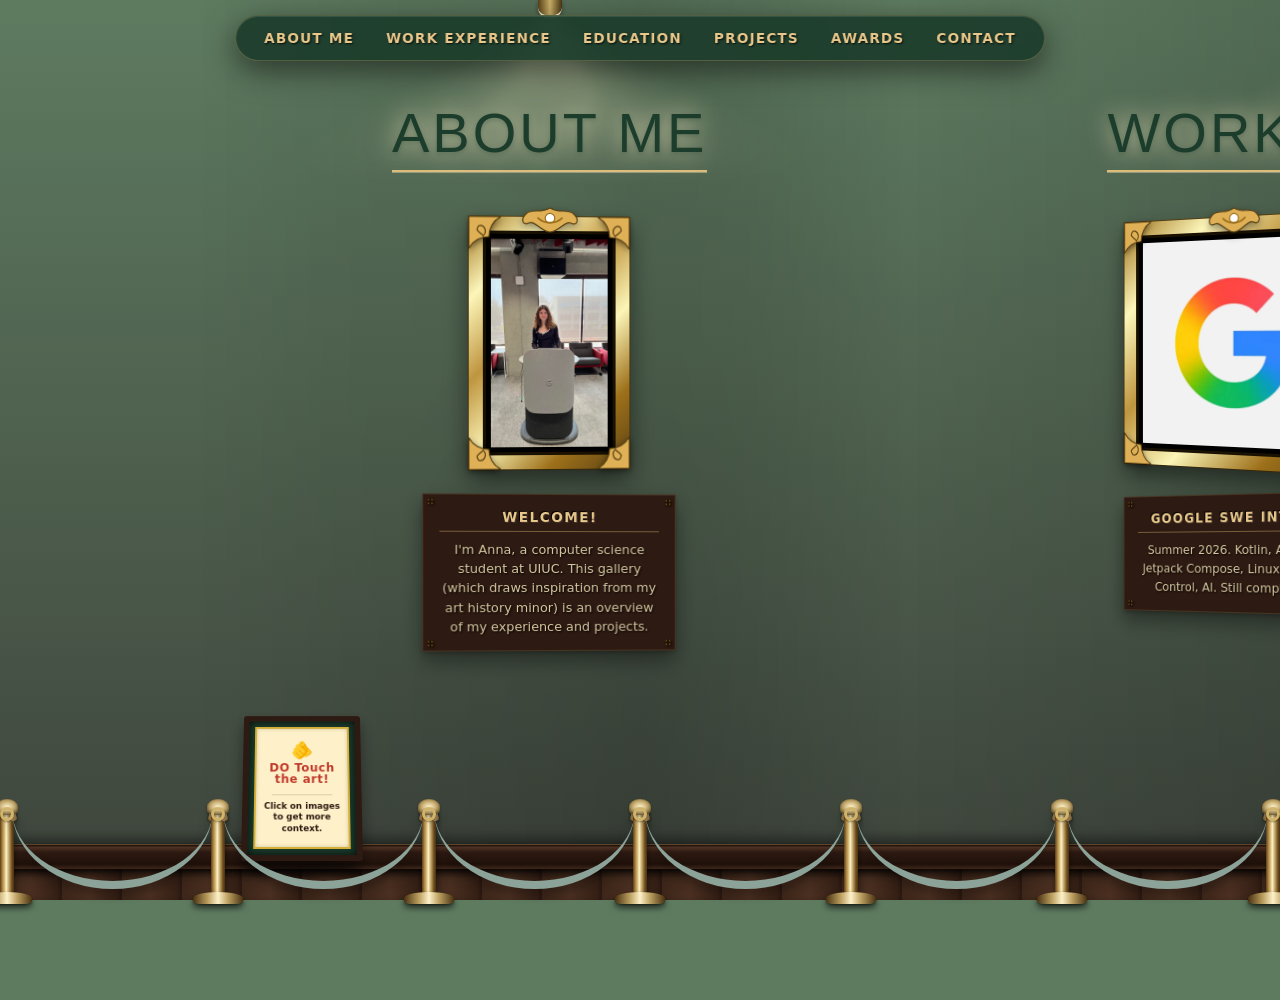
==== commit 4f6807b9: "Simplification" ====
--- a/index.html
+++ b/index.html
@@ -15,7 +15,7 @@
     <title>Anna's Portfolio</title>
     <!-- Link to external stylesheet -->
     <link rel="stylesheet" href="style.css">
-    <!-- Link to external script (deferred to run after HTML parses) -->
+    <!-- Link to external script-->
     <script src="script.js" defer></script>
 </head>
 <body>
--- a/style.css
+++ b/style.css
@@ -1,5 +1,5 @@
 :root {
-    --wall-color: #555c53;        /* Darker, richer warm-toned gallery slate */
+    --wall-color: #5e7b60;        
     --base-dark: #1B3B2B;         
     --accent-gold: #E5C07B;       
     --muted-slate: #8CA399;       
@@ -18,14 +18,13 @@
     width: 100vw !important;
     height: 100vh !important;
     min-height: 100vh !important;
-    overflow-x: auto !important;   /* Re-enables horizontal gallery scrolling */
-    overflow-y: hidden !important; /* Keeps vertical scrolling locked */
+    overflow-x: auto !important;   
+    overflow-y: hidden !important; 
     background-color: var(--wall-color);
-    scrollbar-width: none !important; /* Firefox (allows scroll, hides bar) */
-    -ms-overflow-style: none !important; /* IE/Edge (allows scroll, hides bar) */
-}
-
-/* Hide scrollbars globally across all browsers */
+    scrollbar-width: none !important; 
+    -ms-overflow-style: none !important; 
+}
+
 ::-webkit-scrollbar {
     display: none !important;
     width: 0 !important;
@@ -33,43 +32,36 @@
 }
 
 /* --- Global Cursor Setups --- */
-
-/* 1. Default pointer is now the paintbrush */
 *, *::before, *::after {
     cursor: url('src/brush.png') 0 0, auto !important;
 }
 
-/* Hovering over the navigation link, the frame, OR the image inside the frame changes the cursor to the splatter */
 nav a:hover, 
 .frame:hover,
 .frame:hover img {
     cursor: url('src/splatter.png') 0 0, auto !important;
 }
 
-
 /* --- Navigation --- */
 nav {
-    gap: 8px; /* Snugger gap to prevent wrapping */
-    padding: 8px 16px; /* Sleeker, less vertical chunkiness */
+    gap: 8px; 
+    padding: 8px 16px; 
     height: auto;
-    flex-wrap: nowrap; /* Forces everything strictly onto one single row */
+    flex-wrap: nowrap; 
     position: fixed;
     top: 15px; 
     left: 50%;
     transform: translateX(-50%);
-    width: max-content; /* Wraps tightly around the links */
+    width: max-content; 
     max-width: 95%;
-    
     background: rgba(27, 59, 43, 0.9); 
     backdrop-filter: blur(8px); 
     -webkit-backdrop-filter: blur(8px);
-    
     border: 1px solid rgba(229, 192, 123, 0.25); 
     border-radius: 30px; 
     box-shadow: 
         0 10px 30px rgba(0, 0, 0, 0.5),
         inset 0 1px 0 rgba(255, 255, 255, 0.1);
-        
     z-index: 1000;
     display: flex;
     justify-content: center;
@@ -82,17 +74,16 @@
     color: #E8C88B; 
     font-family: system-ui, -apple-system, sans-serif;
     font-weight: 600;
-    font-size: 0.85rem; /* Slightly smaller for a premium, compact look */
+    font-size: 0.85rem; 
     text-transform: uppercase;
-    letter-spacing: 1.2px; /* Clean, elegant tracking */
+    letter-spacing: 1.2px; 
     display: inline-flex;
     align-items: center;
     justify-content: center;
-    padding: 6px 12px; /* Streamlined touch targets */
+    padding: 6px 12px; 
     border-radius: 20px;
     transition: all 0.2s cubic-bezier(0.25, 0.8, 0.25, 1);
-    white-space: nowrap; /* Prevents individual link text from breaking into two lines */
-    
+    white-space: nowrap; 
     text-shadow: 1px 1px 2px rgba(0, 0, 0, 0.8);
 }
 
@@ -115,7 +106,6 @@
     width: max-content; 
     padding-left: 15vw;
     padding-right: 45vw;
-    /* Keeps the vertical shadowing uniform across the empty scroll gutters */
     background: linear-gradient(to bottom, var(--wall-color) 0%, #3e443c 100%);
 }
 
@@ -128,21 +118,16 @@
     padding: 0 200px;
     padding-top: 100px; 
     height: 100%;
-    background: transparent; /* Allows the track's continuous background to show through */
+    background: transparent; 
 }
 
 .section-floating-title {
     position: relative; 
     margin-bottom: 45px; 
-    align-self: flex-start; /* Restores the sophisticated left alignment */
+    align-self: flex-start; 
     font-size: 3.5rem;
     color: var(--text-gold); 
-    
-    /* Glowing text drop-shadow to catch the spotlight beams */
-    text-shadow: 
-        0 2px 4px rgba(27, 59, 43, 0.25),
-        0 0 25px rgba(254, 241, 201, 0.85);
-        
+    text-shadow: 0 2px 4px rgba(0, 0, 0, 0.5);
     font-family: 'Impact', sans-serif;
     text-transform: uppercase;
     white-space: nowrap;
@@ -150,19 +135,17 @@
     z-index: 2; 
     pointer-events: none;
     opacity: 0.95;
-    
     border-bottom: 2px solid var(--accent-gold); 
     box-shadow: 0 1px 0 rgba(254, 241, 201, 0.4);
-    
     padding-bottom: 5px;
     flex-shrink: 0; 
-}
-
-/* The Physical Brass Track-Light Fixture - Now centered above the title */
+    transition: text-shadow 1.2s cubic-bezier(0.25, 1, 0.5, 1);
+}
+
 .section-floating-title::before {
     content: '';
     position: absolute;
-    top: -100px; /* Positions the lamp fixture near the ceiling line */
+    top: -100px; 
     left: 50%;
     transform: translateX(-50%);
     width: 24px;
@@ -173,36 +156,34 @@
     box-shadow: 0 2px 5px rgba(0,0,0,0.4);
     z-index: 10;
 }
+
 /* The Volumetric Conical Light Beam - Wide, Feathered, and Unconstrained */
 .section-floating-title::after {
     content: '';
     position: absolute;
-    top: -84px; /* Starts directly below the fixture */
+    top: -84px; 
     left: 50%;
     transform: translateX(-50%);
-    width: 600px; /* Oversized canvas so the wide angles are never cropped */
+    width: 600px; 
     height: 190px; 
-    
-    /* Sweeps a wide 140-degree field (from 110deg to 250deg) centered at 180deg (straight down) */
     background: conic-gradient(
         from 110deg at 50% 0%,
         transparent 0deg,
-        rgba(254, 241, 201, 0.0) 5deg,      /* Hard feather starts */
-        rgba(254, 241, 201, 0.35) 45deg,    /* Smooth transition to light core */
-        rgba(254, 241, 201, 0.35) 95deg,    /* Main bright center area */
-        rgba(254, 241, 201, 0.0) 135deg,    /* Hard feather ends */
+        rgba(254, 241, 201, 0.0) 5deg,      
+        rgba(254, 241, 201, 0.35) 45deg,    
+        rgba(254, 241, 201, 0.35) 95deg,    
+        rgba(254, 241, 201, 0.0) 135deg,    
         transparent 140deg
     );
-    
-    /* Smooth vertical fadeout so it dissipates naturally */
     -webkit-mask-image: linear-gradient(to bottom, black 20%, transparent 90%);
     mask-image: linear-gradient(to bottom, black 20%, transparent 90%);
+    filter: blur(5px); 
+    pointer-events: none;
     
-    /* Slightly higher blur to completely blend the gradient transitions */
-    filter: blur(5px); 
-    
-    pointer-events: none;
-    z-index: 1;
+    z-index: -1;
+
+    opacity: 0;
+    transition: opacity 1.2s cubic-bezier(0.25, 1, 0.5, 1);
 }
 
 .art-group {
@@ -222,52 +203,105 @@
     width: auto; 
     min-width: 220px;
 }
-
-/* --- Fancy Ornate Gold Frames --- */
+/* --- Slimmer Baroque Frame with Aligned Corners --- */
 .frame {
     display: inline-block;
-    border: 14px double var(--ornate-gold); 
-    outline: 3px solid #8A6E45;
-    outline-offset: -14px;
-    box-shadow: 
-        inset 0 0 15px rgba(0,0,0,0.9), 
-        0 10px 25px rgba(27, 59, 43, 0.2),   
-        0 0 0 1px #B38728,
-        0 4px 8px rgba(0, 0, 0, 0.4);     
+    position: relative;
+    padding: 8px;
     background-color: #000;
-    position: relative;
+    
+    /* 1. Thinner Gilded Wood Base Border */
+    border: 14px solid;
+    border-image: linear-gradient(
+        135deg, 
+        #9d701a 0%, 
+        #fcf6ba 20%, 
+        #bf953f 40%, 
+        #fbf5b7 60%, 
+        #9d701a 80%, 
+        #5a4214 100%
+    ) 14;
+    
+    box-shadow: 
+        inset 0 0 20px rgba(0, 0, 0, 0.95),                     
+        inset 0 0 0 3px #2b1d03,                                
+        0 12px 24px rgba(0, 0, 0, 0.5),                         
+        0 0 0 1px #5a4214;                                      
+        
     transform-style: preserve-3d;
     will-change: transform;
     transform: perspective(1000px) rotateY(var(--rot, 0deg));
-    transition: transform 0.1s linear, box-shadow 0.3s ease; 
-}
-
+    transition: transform 0.4s cubic-bezier(0.165, 0.84, 0.44, 1), box-shadow 0.4s ease; 
+}
+
+/* --- The Baroque Top Crest --- */
+.frame::before {
+    content: "";
+    position: absolute;
+    top: -26px;
+    left: 50%;
+    transform: translateX(-50%);
+    width: 60px;
+    height: 34px;
+    z-index: 10;
+    pointer-events: none;
+    
+    background-image: url("data:image/svg+xml,%3Csvg xmlns='http://www.w3.org/2000/svg' viewBox='0 0 100 50' fill='%23dfb055'%3E%3Cpath d='M50,45 C35,45 25,25 15,30 C5,35 0,25 10,15 C20,5 35,15 50,5 C65,15 80,5 90,15 C100,25 95,35 85,30 C75,25 65,45 50,45 Z' stroke='%235a4214' stroke-width='2'/%3E%3Ccircle cx='50' cy='22' r='8' fill='%23ffffff' stroke='%239d701a' stroke-width='2'/%3E%3Cpath d='M30,22 C40,32 60,32 70,22' fill='none' stroke='%239d701a' stroke-width='3' stroke-linecap='round'/%3E%3C/svg%3E");
+    background-size: contain;
+    background-repeat: no-repeat;
+    filter: drop-shadow(0 3px 4px rgba(0,0,0,0.4));
+}
+
+/* --- Corner Flourishes (Perfectly Aligned) --- */
+.frame::after {
+    content: "";
+    position: absolute;
+    top: -14px;
+    left: -14px;
+    right: -14px;
+    bottom: -14px;
+    z-index: 5;
+    pointer-events: none;
+    
+    /* 4-Corner SVG Scrollwork */
+    background-image: 
+        url("data:image/svg+xml,%3Csvg xmlns='http://www.w3.org/2000/svg' viewBox='0 0 40 40' fill='%23dfb055'%3E%3Cpath d='M0,0 L40,0 C30,5 25,15 25,25 C15,25 5,30 0,40 L0,0 Z M12,12 C18,8 24,18 18,24 C12,18 8,18 12,12 Z' stroke='%235a4214' stroke-width='1.5'/%3E%3C/svg%3E"), 
+        url("data:image/svg+xml,%3Csvg xmlns='http://www.w3.org/2000/svg' viewBox='0 0 40 40' fill='%23dfb055'%3E%3Cpath d='M40,0 L0,0 C10,5 15,15 15,25 C25,25 35,30 40,40 L40,0 Z M28,12 C22,8 16,18 22,24 C28,18 32,18 28,12 Z' stroke='%235a4214' stroke-width='1.5'/%3E%3C/svg%3E"), 
+        url("data:image/svg+xml,%3Csvg xmlns='http://www.w3.org/2000/svg' viewBox='0 0 40 40' fill='%23dfb055'%3E%3Cpath d='M0,40 L40,40 C30,35 25,25 25,15 C15,15 5,10 0,0 L0,40 Z M12,28 C18,32 24,22 18,16 C12,22 8,22 12,28 Z' stroke='%235a4214' stroke-width='1.5'/%3E%3C/svg%3E"), 
+        url("data:image/svg+xml,%3Csvg xmlns='http://www.w3.org/2000/svg' viewBox='0 0 40 40' fill='%23dfb055'%3E%3Cpath d='M40,40 L0,40 C10,35 15,25 15,15 C25,15 35,10 40,0 L40,40 Z M28,28 C22,32 16,22 22,16 C28,22 32,22 28,28 Z' stroke='%235a4214' stroke-width='1.5'/%3E%3C/svg%3E");
+        
+    background-position: 
+        top left, 
+        top right, 
+        bottom left, 
+        bottom right;
+    background-size: 32px 32px;
+    background-repeat: no-repeat;
+    filter: drop-shadow(0 2px 3px rgba(0,0,0,0.5));
+}
+
+/* --- Hover Dynamics --- */
 .frame:hover {
-    transform: perspective(1000px) rotateY(var(--rot, 0deg)) scale(1.05);
-    border-color: #FFF2B2;
-    box-shadow: 
-        inset 0 0 15px rgba(0,0,0,0.8),
-        0 20px 45px rgba(229, 192, 123, 0.3), 
-        0 0 0 1px var(--ornate-gold),
-        0 8px 16px rgba(0, 0, 0, 0.5);
-    transition: transform 0.3s ease, border-color 0.3s ease, box-shadow 0.3s ease;
+    transform: perspective(1000px) rotateY(var(--rot, 0deg)) scale(1.04);
+    box-shadow: 
+        inset 0 0 20px rgba(0, 0, 0, 0.9),
+        0 20px 40px rgba(0, 0, 0, 0.65);
+}
+
+.frame:hover::before,
+.frame:hover::after {
+    filter: brightness(1.12) drop-shadow(0 4px 6px rgba(0,0,0,0.6));
+    transition: filter 0.3s ease;
 }
 
 .frame img {
     display: block;
-    max-height: 28vh; 
+    max-height: calc(28vh - 44px);
     width: auto;
     max-width: 100%;
     object-fit: cover;
     -webkit-user-drag: none;
-}
-
-.frame::after {
-    content: '';
-    position: absolute;
-    top: 0; left: 0; right: 0; bottom: 0;
-    background: radial-gradient(circle at 50% 30%, rgba(255,255,255,0.1), transparent 70%);
-    pointer-events: none;
+    box-shadow: inset 0 0 10px rgba(0, 0, 0, 0.8);
 }
 
 /* --- Plaques --- */
@@ -293,7 +327,6 @@
     min-height: 100%;
 }
 
-/* Top-Left & Top-Right Phillips Screws */
 .plaque::before {
     content: '';
     position: absolute;
@@ -302,26 +335,19 @@
     right: 4px;
     height: 6px; 
     background-image: 
-        /* --- Left Screw Layers --- */
         linear-gradient(90deg, transparent 40%, #1d1105 40%, #1d1105 60%, transparent 60%),
         linear-gradient(0deg, transparent 40%, #1d1105 40%, #1d1105 60%, transparent 60%),
         radial-gradient(circle, #c59b4e 0%, #7c5a24 50%, #2a1804 80%, transparent 85%),
-        /* --- Right Screw Layers --- */
         linear-gradient(90deg, transparent 40%, #1d1105 40%, #1d1105 60%, transparent 60%),
         linear-gradient(0deg, transparent 40%, #1d1105 40%, #1d1105 60%, transparent 60%),
         radial-gradient(circle, #c59b4e 0%, #7c5a24 50%, #2a1804 80%, transparent 85%);
-    background-size: 
-        6px 6px, 6px 6px, 6px 6px,
-        6px 6px, 6px 6px, 6px 6px;
-    background-position: 
-        left 0 top 0, left 0 top 0, left 0 top 0,
-        right 0 top 0, right 0 top 0, right 0 top 0;
+    background-size: 6px 6px, 6px 6px, 6px 6px, 6px 6px, 6px 6px, 6px 6px;
+    background-position: left 0 top 0, left 0 top 0, left 0 top 0, right 0 top 0, right 0 top 0, right 0 top 0;
     background-repeat: no-repeat;
     filter: drop-shadow(1px 1px 1px rgba(0, 0, 0, 0.5));
     z-index: 5;
 }
 
-/* Bottom-Left & Bottom-Right Phillips Screws */
 .plaque::after {
     content: '';
     position: absolute;
@@ -330,20 +356,14 @@
     right: 4px;
     height: 6px; 
     background-image: 
-        /* --- Left Screw Layers --- */
         linear-gradient(90deg, transparent 40%, #1d1105 40%, #1d1105 60%, transparent 60%),
         linear-gradient(0deg, transparent 40%, #1d1105 40%, #1d1105 60%, transparent 60%),
         radial-gradient(circle, #c59b4e 0%, #7c5a24 50%, #2a1804 80%, transparent 85%),
-        /* --- Right Screw Layers --- */
         linear-gradient(90deg, transparent 40%, #1d1105 40%, #1d1105 60%, transparent 60%),
         linear-gradient(0deg, transparent 40%, #1d1105 40%, #1d1105 60%, transparent 60%),
         radial-gradient(circle, #c59b4e 0%, #7c5a24 50%, #2a1804 80%, transparent 85%);
-    background-size: 
-        6px 6px, 6px 6px, 6px 6px,
-        6px 6px, 6px 6px, 6px 6px;
-    background-position: 
-        left 0 top 0, left 0 top 0, left 0 top 0,
-        right 0 top 0, right 0 top 0, right 0 top 0;
+    background-size: 6px 6px, 6px 6px, 6px 6px, 6px 6px, 6px 6px, 6px 6px;
+    background-position: left 0 top 0, left 0 top 0, left 0 top 0, right 0 top 0, right 0 top 0, right 0 top 0;
     background-repeat: no-repeat;
     filter: drop-shadow(1px 1px 1px rgba(0, 0, 0, 0.5));
     z-index: 5;
@@ -351,7 +371,7 @@
 
 .plaque h3 {
     font-size: 0.85rem;
-    color: #E8C88B; /* Soft champagne gold */
+    color: #E8C88B; 
     font-family: system-ui, -apple-system, sans-serif;
     font-weight: 700;
     text-transform: uppercase;
@@ -364,7 +384,7 @@
 
 .plaque p {
     font-size: 0.8rem; 
-    color: #D6C7A1; /* Warm, muted gold-tinted cream */
+    color: #D6C7A1; 
     font-family: system-ui, -apple-system, sans-serif;
     font-weight: 400;
     line-height: 1.5;
@@ -372,43 +392,42 @@
     text-shadow: 1px 1px 2px rgba(0, 0, 0, 0.9);
 }
 
-/* --- Realistic Hardwood Floor & Barrier --- */
+/* --- Stanchions & Barrier --- */
 .stanchion-barrier {
     position: fixed;
     bottom: 0;
     left: 0;
     width: 100%;
-    height: 110px; /* Sized to the height of the posts */
+    height: 110px; 
     pointer-events: none !important;
-    z-index: 100; /* Keeps the posts and ropes in front of the sign */
+    z-index: 100; 
     background: transparent;
     box-shadow: none;
 }
-/* --- Realistic Wood Baseboard (Molding) - Sits behind the sign --- */
+
 body::before {
     content: '';
     position: fixed;
-    bottom: 3.5vh; /* Sits perfectly on top of the floor line */
+    bottom: 3.5vh; 
     left: 0;
     width: 100%;
     height: 24px;
     background: linear-gradient(
         to bottom,
-        #1a0f0a 0%,     /* Top deep shadow groove */
-        #4d3122 10%,    /* Upper highlight lip */
-        #2d1a12 30%,    /* Main recessed panel */
-        #1f110a 80%,    /* Lower crease shadow */
-        #3f271a 100%    /* Bottom quarter-round trim */
+        #1a0f0a 0%,     
+        #4d3122 10%,    
+        #2d1a12 30%,    
+        #1f110a 80%,    
+        #3f271a 100%    
     );
     border-top: 1px solid rgba(229, 192, 123, 0.2); 
     box-shadow: 
         0 -6px 12px rgba(0, 0, 0, 0.4),
         0 2px 4px rgba(0, 0, 0, 0.5);
-    z-index: 5; /* Sits behind the sign (z-index: 50) */
+    z-index: 5; 
     pointer-events: none;
 }
 
-/* --- Low-profile Polished Plank Floor - Sits at the very bottom --- */
 body::after {
     content: '';
     position: fixed;
@@ -420,19 +439,18 @@
         linear-gradient(to bottom, rgba(0, 0, 0, 0.4) 0%, rgba(0, 0, 0, 0.1) 30%, transparent 100%),
         repeating-linear-gradient(
             90deg,
-            #2d1a12 0px,                         
-            #2d1a12 2px,                         
-            #3f271a 2px,                         
-            #4d3122 30px,                        
-            #362015 58px,                        
-            #2d1a12 60px                         
+            #2d1a12 0px,                                         
+            #2d1a12 2px,                                         
+            #3f271a 2px,                                         
+            #4d3122 30px,                                        
+            #362015 58px,                                        
+            #2d1a12 60px                                         
         );
     box-shadow: inset 0 4px 10px rgba(0, 0, 0, 0.5);
-    z-index: 4; /* Sits behind the baseboard and the sign */
+    z-index: 4; 
     pointer-events: none;
 }
 
-/* Disable pointer events globally on all stanchion elements */
 .stanchion-barrier, 
 .stanchion-barrier *, 
 #rope-container, 
@@ -559,7 +577,7 @@
     box-shadow: -1px 1px 2px rgba(0,0,0,0.3);
 }
 
-/* --- Click Hint Bubble --- */
+/* --- Click Hints & Interactive Signs --- */
 .click-hint {
     position: absolute;
     top: -40px;
@@ -594,31 +612,29 @@
     opacity: 0 !important;
 }
 
-/* --- Museum Floor Sign --- */
 .floor-sign-container {
-    position: absolute; /* Allows scrolling */
-    /* Use viewport-relative height minus the floor height to pin it precisely */
+    position: absolute; 
     top: calc(100vh - 160px - 3.5vh); 
     left: 40px; 
     width: 140px;
     height: 160px;
-    z-index: 50; /* Sits behind the velvet ropes but in front of the wall */
+    z-index: 50; 
     display: flex;
     flex-direction: column;
     align-items: center;
     perspective: 600px;
 }
-/* Perspective-angled wooden easel stand */
+
 .easel-frame {
     width: 110px;
     height: 140px;
-    border: 6px solid #2D1A12; /* Dark wood frame */
+    border: 6px solid #2D1A12; 
     border-radius: 3px;
-    background: #1B3B2B; /* Deep pine gallery background */
+    background: #1B3B2B; 
     box-shadow: 
         0 8px 16px rgba(0,0,0,0.4),
         inset 0 0 10px rgba(0,0,0,0.8);
-    transform: rotateX(12deg); /* Tilts the board back like a floor easel */
+    transform: rotateX(12deg); 
     transform-origin: bottom center;
     position: relative;
     z-index: 2;
@@ -627,7 +643,6 @@
     align-items: center;
 }
 
-/* Back leg of the A-frame easel visible underneath */
 .easel-back-leg {
     position: absolute;
     bottom: 0;
@@ -640,12 +655,11 @@
     z-index: 1;
 }
 
-/* Polished metal placard mounted on the easel */
 .easel-board {
     width: calc(100% - 12px);
     height: calc(100% - 12px);
-    background: #fef1c9; /* Off-white gallery card stock */
-    border: 2px solid #D4AF37; /* Brass trim */
+    background: #fef1c9; 
+    border: 2px solid #D4AF37; 
     box-shadow: inset 0 0 4px rgba(0,0,0,0.2);
     display: flex;
     flex-direction: column;
@@ -666,7 +680,7 @@
     font-family: system-ui, -apple-system, sans-serif;
     font-size: 0.75rem;
     font-weight: 800;
-    color: #c0392b; /* Bold warning red */
+    color: #c0392b; 
     letter-spacing: 0.5px;
     line-height: 1;
 }
@@ -693,11 +707,10 @@
     font-family: system-ui, -apple-system, sans-serif;
     font-size: 0.55rem;
     font-weight: 600;
-    color: #2D1A12; /* Warm dark brown text */
+    color: #2D1A12; 
     line-height: 1.3;
 }
 
-/* Floor cast shadow */
 .easel-shadow {
     position: absolute;
     bottom: -6px;
@@ -707,4 +720,76 @@
     filter: blur(4px);
     border-radius: 50%;
     z-index: 0;
+}
+
+/* --- Ambient Atmospheric Lighting & Masks --- */
+.gallery-section::before {
+    content: '';
+    position: absolute;
+    top: 0;
+    left: 0;
+    width: 100%;
+    height: 100%;
+    background: radial-gradient(
+        ellipse at 50% 30%, 
+        rgba(0, 0, 0, 0.45) 0%, 
+        rgba(0, 0, 0, 0.95) 40%,
+        rgba(0, 0, 0, 1) 50%,
+        rgba(0, 0, 0, 1) 100%
+    );
+    -webkit-mask-image: linear-gradient(
+        to right, 
+        rgba(0, 0, 0, 0) 0%, 
+        black 450px,
+        black calc(100% - 450px),
+        rgba(0, 0, 0, 0) 100%
+    );
+    mask-image: linear-gradient(
+        to right, 
+        rgba(0, 0, 0, 0) 0%, 
+        black 450px,
+        black calc(100% - 450px),
+        rgba(0, 0, 0, 0) 100%
+    );
+    transition: opacity 1.2s ease-in-out;
+    z-index: 0;
+    pointer-events: none;
+}
+
+/* Active State Vignette Shift */
+.gallery-section.active-light::before {
+    opacity: 0.15; 
+}
+
+/* Active State Text, Beam & Background Triggers */
+.gallery-section.active-light .section-floating-title::after {
+    opacity: 1;
+}
+
+.gallery-section.active-light .section-floating-title {
+    text-shadow: 
+        0 2px 4px rgba(27, 59, 43, 0.25),
+        0 0 25px rgba(254, 241, 201, 0.85);
+}
+
+.gallery-section.lit-bg {
+    background-color: var(--wall-color);
+}
+
+.gallery-section.active-light.lit-bg::before {
+    opacity: 0.15; 
+    -webkit-mask-image: none !important;
+    mask-image: none !important;
+}
+
+/* --- Art & Plaque Spotlighting --- */
+.art-piece .frame,
+.art-piece .plaque {
+    filter: brightness(0.2) contrast(0.8) saturate(0.6);
+    transition: filter 1s cubic-bezier(0.25, 1, 0.5, 1);
+}
+
+.gallery-section.active-light .art-piece .frame,
+.gallery-section.active-light .art-piece .plaque {
+    filter: brightness(1) contrast(1) saturate(1);
 }
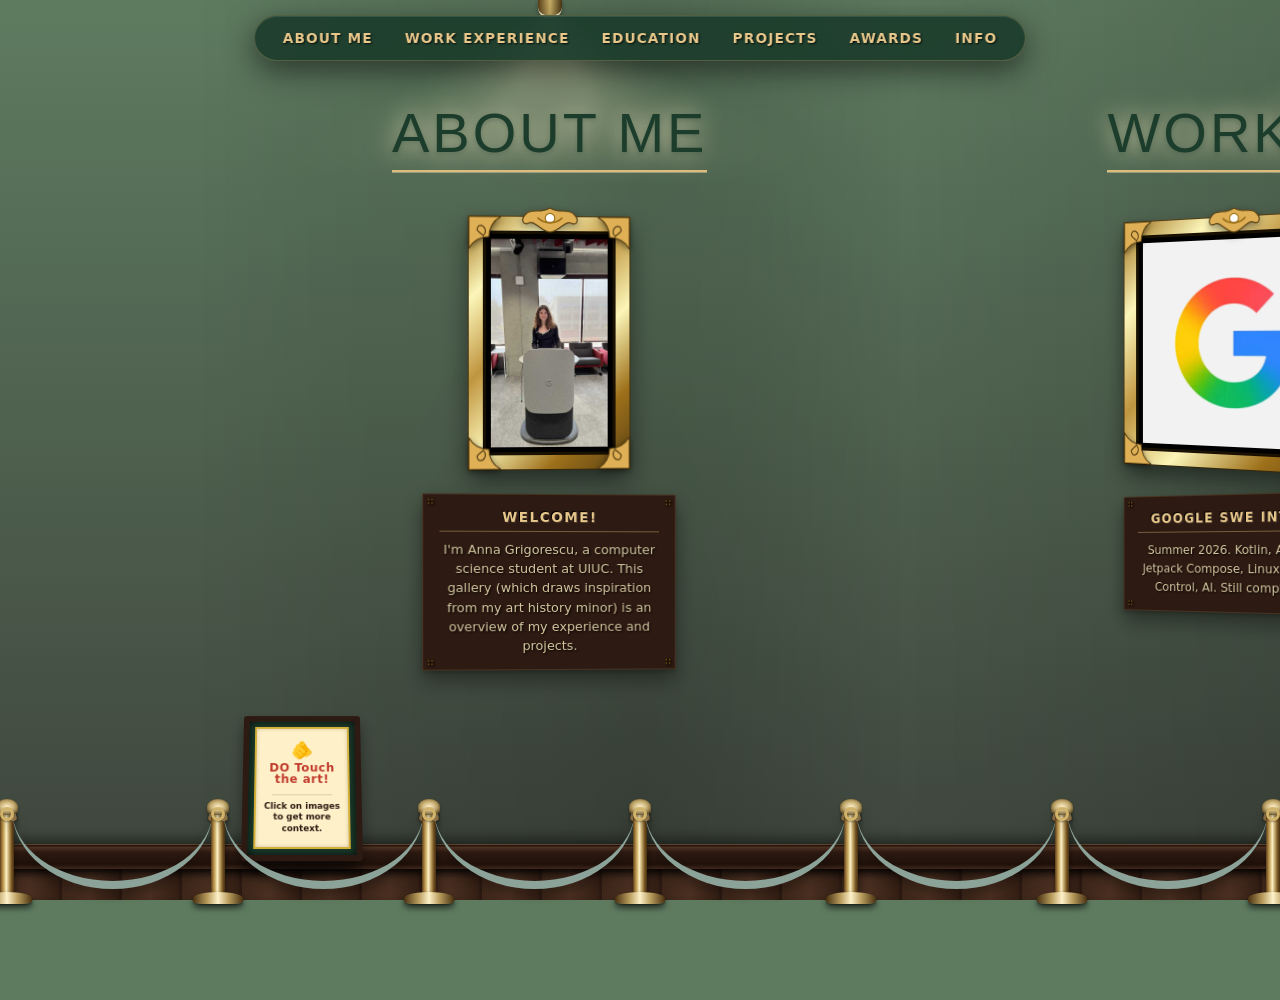
==== commit 23a0e59a: "intro intro add an intro" ====
--- a/index.html
+++ b/index.html
@@ -19,6 +19,9 @@
     <script src="script.js" defer></script>
 </head>
 <body>
+    <div id="splash-overlay">
+        <img src="big-src/covergif.gif" alt="Cover Splash" />
+    </div>
 
     <nav id="navbar"></nav>
 
--- a/style.css
+++ b/style.css
@@ -23,6 +23,31 @@
     background-color: var(--wall-color);
     scrollbar-width: none !important; 
     -ms-overflow-style: none !important; 
+}
+
+#splash-overlay {
+  position: fixed;
+  inset: 0; /* top: 0, right: 0, bottom: 0, left: 0 */
+  width: 100vw;
+  height: 100vh;
+  z-index: 9999;
+  display: flex;
+  justify-content: center;
+  align-items: center;
+  overflow: hidden;
+  transition: opacity 0.5s ease;
+}
+
+#splash-overlay img {
+  width: 100%;
+  height: 100%;
+  object-fit: cover; /* forces GIF to cover screen seamlessly */
+}
+
+/* Fades out the overlay and allows clicking elements underneath */
+#splash-overlay.hidden {
+  opacity: 0;
+  pointer-events: none;
 }
 
 ::-webkit-scrollbar {
